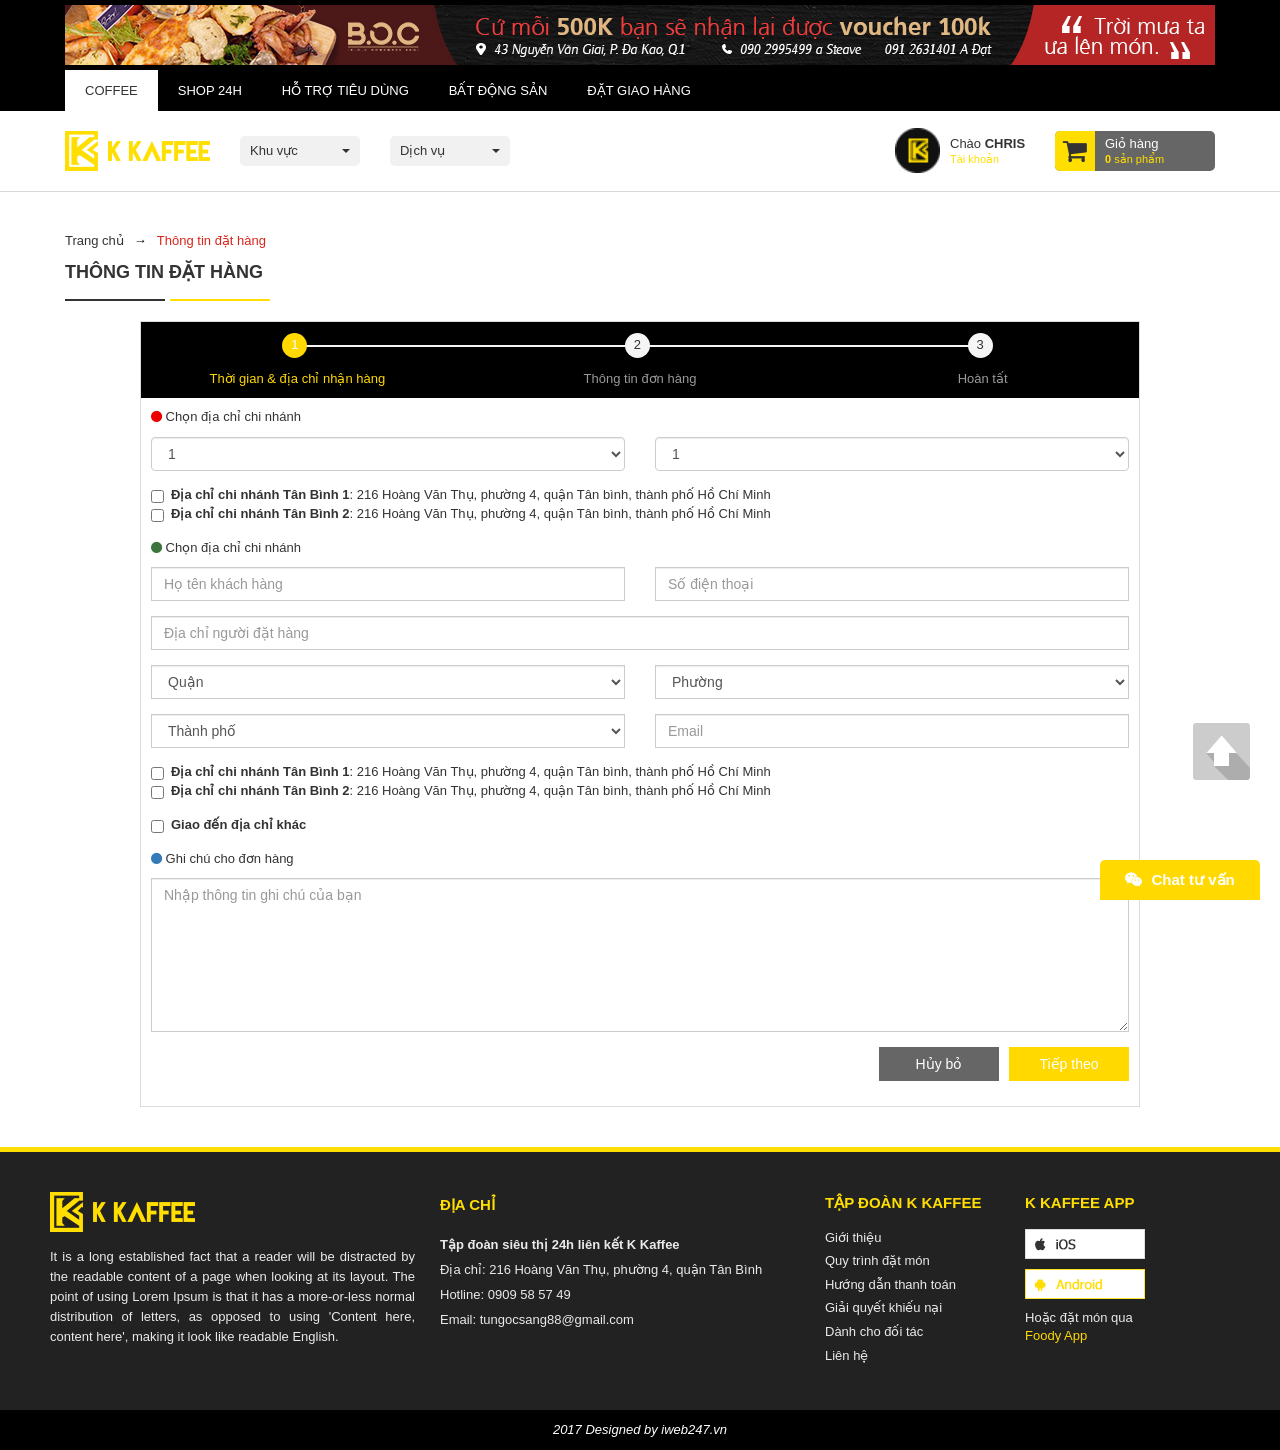
==== checkout.html @ b3a214d7 "example" ====
<!DOCTYPE html>
<!--
To change this license header, choose License Headers in Project Properties.
To change this template file, choose Tools | Templates
and open the template in the editor.
-->
<html>
    <head>
        <title>Thông tin đặt hàng | K Kaffee</title>
        <meta charset="UTF-8">
        <meta name="viewport" content="width=device-width, initial-scale=1.0">
        <link rel="stylesheet" href="lib/owlcarousel/dist/assets/owl.carousel.min.css">
        <link rel="stylesheet" href="lib/owlcarousel/dist/assets/owl.theme.default.min.css">
        <link rel="stylesheet" type="text/css" href="lib/fontawesome/css/font-awesome.min.css" media="screen"/>
        <link rel="stylesheet" type="text/css" href="css/bootstrap.min.css" media="screen"/>
        <link rel="stylesheet" type="text/css" href="css/style.css" media="screen"/>
    </head>
    <body>
        <div class="wrapper">
            <header>
                <div class="bg_black">
                    <div class="container">
                        <div class="banner-top"><img src="img/banner-top.png" alt=""/></div>
                        <nav id="nav">
                            <a class="hidden-sm hidden-md hidden-lg nav-button-mobi" href="javascript:void(0)"><i class="fa fa-bars" aria-hidden="true"></i></a>
                            <ul class="clearfix">
                                <li><a class="active" href="welcome.html">COFFEE</a></li>
                                <li><a href="product.html">SHOP 24h</a></li>
                                <li><a href="promotion.html">HỖ TRỢ TIÊU DÙNG</a></li>
                                <li><a href="#">BẤT ĐỘNG SẢN</a></li>
                                <li><a href="checkout.html">ĐẶT GIAO HÀNG</a></li>
                            </ul>
                        </nav>
                    </div>
                </div>
                <div class="clearfix">
                    <div class="container">
                        <div class="pull-left">
                            <div id="logo"><a href="/"><img id="imglogo" src="img/logo-header.png" alt=""/></a></div>
                            <div class="option-hd option-kv dropdown">
                                <button class="dropdown-toggle" type="button" data-toggle="dropdown">
                                    Khu vực
                                    <span class="caret"></span>
                                </button>
                                <ul class="dropdown-menu-header">
                                    <li><a href="#">HTML</a></li>
                                    <li><a href="#">CSS</a></li>
                                    <li><a href="#">JavaScript</a></li>
                                </ul>
                            </div>
                            <div class="option-hd option-dv dropdown">
                                <button class="dropdown-toggle" type="button" data-toggle="dropdown">
                                    Dịch vụ
                                    <span class="caret"></span>
                                </button>
                                <ul class="dropdown-menu-header">
                                    <li><a href="#">HTML</a></li>
                                    <li><a href="#">CSS</a></li>
                                    <li><a href="#">JavaScript</a></li>
                                </ul>
                            </div>
                        </div>
                        <div class="pull-right logined">
                            <div class="block-login">
                                <a href="#" class="btn btn-yellow">Đăng ký</a>
                                <a href="#" class="btn btn-grey">Đăng nhập</a>
                            </div>
                            <div class="block-logined">
                                <div class="cart-header">
                                    <i class="fa fa-shopping-cart" aria-hidden="true"></i>
                                    <a href="#">
                                        Giỏ hàng<br/>
                                        <span><b>0</b> sản phẩm</span>
                                    </a>
                                </div>
                                <div class="account-header dropdown">
                                    <img src="img/icon.png" alt="">
                                    <a class="dropdown-toggle" data-toggle="dropdown">
                                        Chào <b>CHRIS</b><br/>
                                        <span>Tài khoản</span>
                                    </a>
                                    <ul class="dropdown-menu-header">
                                        <li><a href="#">Thông tin tài khoản</a></li>
                                        <li><a href="#">Quản lý đơn hàng</a></li>
                                        <li><a href="#">Sổ địa chỉ</a></li>
                                        <li><a href="#">Điểm tích luỹ</a></li>
                                    </ul>
                                </div>
                            </div>

                        </div>
                    </div><!-- End container -->
                </div>
            </header>
            <article class="mar-top40">
                <div class="container">
                    <div class="breadcrumbs">
                        <ul>
                            <li><a href="/">Trang chủ</a></li>
                            <li>Thông tin đặt hàng</li>
                        </ul>
                    </div>
                </div>
                <section id="checkout-page">
                    <div class="container">
                        <div class="title-section">
                            THÔNG TIN ĐẶT HÀNG
                        </div>
                    </div>
                    <div class="container">
                        <div class="box-checkout marg40">
                            <div class="header-box">
                                <div class="row bs-wizard" style="border-bottom:0;">
                                    <div class="col-xs-4 bs-wizard-step active">
                                        <div class="progress"><div class="progress-bar"></div></div>
                                        <a href="#" class="bs-wizard-dot">1</a>
                                        <div class="bs-wizard-info text-center">Thời gian & địa chỉ nhận hàng</div>
                                    </div>

                                    <div class="col-xs-4 bs-wizard-step disabled"><!-- complete -->
                                        <div class="progress"><div class="progress-bar"></div></div>
                                        <a href="#" class="bs-wizard-dot">2</a>
                                        <div class="bs-wizard-info text-center">Thông tin đơn hàng</div>
                                    </div>

                                    <div class="col-xs-4 bs-wizard-step disabled"><!-- complete -->
                                        <div class="progress"><div class="progress-bar"></div></div>
                                        <a href="#" class="bs-wizard-dot">3</a>
                                        <div class="bs-wizard-info text-center">Hoàn tất</div>
                                    </div>
                                </div>
                            </div>
                            <div class="body-box">
                                <p><i class="fa fa-circle cl_ea0000" aria-hidden="true"></i> Chọn địa chỉ chi nhánh</p>
                                <div class="row">
                                    <div class="col-md-6">
                                        <select class="form-group form-control">
                                            <option>1</option>
                                            <option>2</option>
                                            <option>3</option>
                                            <option>4</option>
                                        </select>
                                    </div>
                                    <div class="col-md-6">
                                        <select class="form-group form-control">
                                            <option>1</option>
                                            <option>2</option>
                                            <option>3</option>
                                            <option>4</option>
                                        </select>
                                    </div>
                                </div>
                                <div class="form-group">
                                    <div>
                                        <label class="checkbox-inline"><input type="checkbox" value=""><b>Địa chỉ chi nhánh Tân Bình 1</b>: 216 Hoàng Văn Thụ, phường 4, quận Tân bình, thành phố Hồ Chí Minh</label>
                                    </div>
                                    <div>
                                        <label class="checkbox-inline"><input type="checkbox" value=""><b>Địa chỉ chi nhánh Tân Bình 2</b>: 216 Hoàng Văn Thụ, phường 4, quận Tân bình, thành phố Hồ Chí Minh</label>
                                    </div>
                                </div>
                                <p><i class="fa fa-circle text-success" aria-hidden="true"></i> Chọn địa chỉ chi nhánh</p>
                                <div class="row">
                                    <div class="form-group col-md-6"><input type="text" class="form-control no-round" id="name" placeholder="Họ tên khách hàng"></div>
                                    <div class="form-group col-md-6"><input type="text" class="form-control no-round" id="phone" placeholder="Số điện thoại"></div>
                                </div>
                                <div class="form-group row">
                                    <div class="col-md-12"><input type="text" class="form-control no-round" id="address" placeholder="Địa chỉ người đặt hàng"></div>
                                </div>
                                <div class="row">
                                    <div class="col-md-6">
                                        <select class="form-group form-control no-round">
                                            <option>Quận</option>
                                            <option>Quận 1</option>
                                            <option>Quận 2</option>
                                            <option>Quận 3</option>
                                            <option>Quận 4</option>
                                        </select>
                                    </div>
                                    <div class="col-md-6">
                                        <select class="form-group form-control no-round">
                                            <option>Phường</option>
                                            <option>Phường 1</option>
                                            <option>Phường 2</option>
                                            <option>Phường 3</option>
                                            <option>Phường 4</option>
                                        </select>
                                    </div>
                                </div>
                                <div class="row">
                                    <div class="form-group col-md-6">
                                        <select class="form-control no-round">
                                            <option>Thành phố</option>
                                            <option>2</option>
                                            <option>3</option>
                                            <option>4</option>
                                        </select>
                                    </div>
                                    <div class="form-group col-md-6"><input type="email" class="form-control no-round" id="email" placeholder="Email"></div>
                                </div>
                                
                                <div class="form-group">
                                    <div>
                                        <label class="checkbox-inline"><input type="checkbox" value=""><b>Địa chỉ chi nhánh Tân Bình 1</b>: 216 Hoàng Văn Thụ, phường 4, quận Tân bình, thành phố Hồ Chí Minh</label>
                                    </div>
                                    <div>
                                        <label class="checkbox-inline"><input type="checkbox" value=""><b>Địa chỉ chi nhánh Tân Bình 2</b>: 216 Hoàng Văn Thụ, phường 4, quận Tân bình, thành phố Hồ Chí Minh</label>
                                    </div>
                                </div>
                                
                                <div class="form-group">
                                    <label class="checkbox-inline"><input class="action-other-address" type="checkbox" value=""><b>Giao đến địa chỉ khác</b></label>
                                </div>
                                <div class="other-address">
                                    <div class="row">
                                        <div class="form-group col-md-6"><input type="text" class="form-control no-round" id="name" placeholder="Họ tên khách hàng"></div>
                                        <div class="form-group col-md-6"><input type="text" class="form-control no-round" id="phone" placeholder="Số điện thoại"></div>
                                    </div>
                                    <div class="form-group row">
                                        <div class="col-md-12"><input type="text" class="form-control no-round" id="address" placeholder="Địa chỉ người đặt hàng"></div>
                                    </div>
                                    <div class="row">
                                        <div class="form-group col-md-6">
                                            <select class="form-control no-round">
                                                <option>1</option>
                                                <option>2</option>
                                                <option>3</option>
                                                <option>4</option>
                                            </select>
                                        </div>
                                        <div class="form-group col-md-6"><input type="email" class="form-control no-round" id="email" placeholder="Email"></div>
                                    </div>
                                </div>
                                <p><i class="fa fa-circle text-primary" aria-hidden="true"></i> Ghi chú cho đơn hàng</p>
                                <div class="form-group">
                                    <textarea class="form-control no-round" rows="7" placeholder="Nhập thông tin ghi chú của bạn"></textarea>
                                </div>
                                <div class="form-group clearfix checkout-action">
                                    <div class="pull-right"><a href="#" class="btn btn-yellow btn-flat">Tiếp theo</a></div>
                                    <div class="pull-right"><a href="#" class="btn btn-grey btn-flat">Hủy bỏ</a></div>
                                </div>
                            </div>
                        </div>
                    </div>
                </section>
            </article>
            <footer>
                <div class="container">
                    <div class="row">
                        <div class="col-footer col-footer-1">
                            <div id="logo-footer"><img src="img/logo-header.png" alt=""/></div>
                            <p>It is a long established fact that a reader will be distracted by the readable content of a page when looking at its layout. The point of using Lorem Ipsum is that it has a more-or-less normal distribution of letters, as opposed to using 'Content here, content here', making it look like readable English.</p>
                        </div>
                        <div class="col-footer col-footer-2">
                            <div class="title-col-footer">ĐỊA CHỈ</div>
                            <p>
                                <b>Tập đoàn siêu thị 24h liên kết K Kaffee</b><br/>
                                Địa chỉ: 216 Hoàng Văn Thụ, phường 4, quận Tân Bình<br/>
                                Hotline: 0909 58 57 49<br/>
                                Email: tungocsang88@gmail.com
                            </p>
                        </div>
                        <div class="col-footer col-footer-3">
                            <div class="title-col-footer">TẬP ĐOÀN K KAFFEE</div>
                            <a href="welcome.html">Giới thiệu</a>
                            <a href="#">Quy trình đặt món </a>
                            <a href="#">Hướng dẫn thanh toán</a>
                            <a href="#">Giải quyết khiếu nại</a>
                            <a href="#">Dành cho đối tác</a>
                            <a href="contact.html">Liên hệ</a>
                        </div>
                        <div class="col-footer col-footer-4">
                            <div class="title-col-footer">K KAFFEE APP</div>
                            <a href="#"><img src="img/apple.png" alt=""/></a>
                            <a href="#"><img src="img/androi.png" alt=""/></a>
                            <p>Hoặc đặt món qua <a href="#">Foody App</a>
                            </p>
                        </div>
                    </div>
                </div>
            </footer>
            <div class="copyright">
                <div class="container">
                    2017 Designed by iweb247.vn
                    <div class="hidden-sm hidden-xs">
                        <div class="cf_chat">
                            <a href="javascript:void(0)"><i class="fa fa-weixin" aria-hidden="true"></i> Chat tư vấn</a>
                            <div class="fb-page" data-tabs="messages" data-href="https://www.facebook.com/Surimy-shop-705004346240684/" data-width="280" data-height="300" data-small-header="false" data-adapt-container-width="true" data-hide-cover="false" data-show-facepile="true" data-show-posts="false">                               
                            </div>
                        </div>
                    </div>
                </div>
            </div>
            <a href="javascript:void(0)" class="gotop"><img src="img/back-to-top.png" alt=""/></a>
        </div>
        <script src="js/jquery.min.js"></script>
        <script src="js/bootstrap.min.js"></script>
        <script type="text/javascript">
            jQuery("a.nav-button-mobi").click(function () {
                if (jQuery("body").hasClass("active-menu"))
                {
                    jQuery("body").removeClass("active-menu");
                }
                else
                {
                    jQuery("body").addClass("active-menu");
                }
            });
            jQuery("a.gotop").click(function () {
                $('html, body').animate({scrollTop: 0}, 'fast');
            });
            jQuery(".other-address").hide();
            jQuery(".action-other-address").click(function () {
                if (jQuery(this).is(":checked")) {
                    jQuery(".other-address").show(300);
                } else {
                    jQuery(".other-address").hide(200);
                }
            });
            jQuery(".cf_chat>a").click(function(){
                if (jQuery(this).parent().hasClass("active"))
                {
                    jQuery(this).parent().removeClass("active");
                }
                else
                {
                    jQuery(this).parent().addClass("active");
                }
            });
        </script>
        <div id="fb-root"></div>
        <script>(function (d, s, id) {
                var js, fjs = d.getElementsByTagName(s)[0];
                if (d.getElementById(id))
                    return;
                js = d.createElement(s);
                js.id = id;
                js.src = "//connect.facebook.net/vi_VN/sdk.js#xfbml=1&version=v2.10";
                fjs.parentNode.insertBefore(js, fjs);
            }(document, 'script', 'facebook-jssdk'));</script>
    </body>
</html>
---- css/style.css ----
.wrapper{
    max-width: 1349px;
    width: 100%;
    margin: 0 auto;
    margin-right: 0;
    -moz-transition: all 0.5s ease;
    -o-transition: all 0.5s ease;
    -ms-transition: all 0.5s ease;
    transition: all 0.5s ease;
    overflow: hidden;
}
body {
    position: relative;
}
.affix {
    top: 20px;
}
img{
    max-width: 100%;
    height: auto;
}
a{
    color: #ffd900;
}
a:focus{
    text-decoration: none;
}
/* Bootstrap Css */
body{
    font-family: "Tahoma","Helvetica Neue",Helvetica,Arial,sans-serif;
    font-size: 13px;
    color: #333;
}
@media (min-width: 1200px){
    .container{
        width: 1180px;
    }
}
.height100{
    height: 100%;
}
.no-round{
    border-radius: 0;
    -moz-border-radius: 0;
}
.pos_rel{
    position: relative;
}
.marg40{
    margin-bottom: 40px;
}
.marg30{
    margin-bottom: 30px;
}
.marg20{
    margin-bottom: 20px;
}
.mar-top40{
    margin-top: 40px;
}
.cl_333{
    color: #333;
}
.cl_666{
    color: #666;
}
.cl_ea0000{
    color: #ea0000;
}
.bg-eaeaea{
    background: #eaeaea;
}
.btn-grey{
    background: #666;
    color: #fff;
}
.btn-grey:hover{
    background: #777;
    color: #fff;
}
.btn-yellow{
    background: #ffd900;
    color: #fff;
}
.btn-yellow:hover{
    background: #ffde00;
    color: #fff;
}
.btn.btn-flat{
    border-radius: 0;
}
.form-control:focus {
    border-color: #ffd900;
    outline: 0;
    -webkit-box-shadow: none;
    box-shadow: none;
    background: #fffef9;
}
.pagination{
    margin: 20px 0 0;
}
.pagination>li>a, .pagination>li>span{
    border: 1px solid #d9251b;
    margin-right: 10px;
    border-radius: 4px;
    color: #333;
}
.pagination>li>a:focus, .pagination>li>a:hover, .pagination>li>span:focus, .pagination>li>span:hover{
    background-color: #d9251b;
    border-color: #d9251b;
    color: #fff;
}
/* End */
a.gotop{
    position: fixed;
    right: 30px;
    bottom: 120px;
    z-index: 9999;
}
/*------------------------*/
/* Header */ 
/*------------------------*/
.bg_black{
    background: #000;
}
header{
    border-bottom: 1px solid #d8d8d8;
}
header .banner-top{
    padding: 5px 0;
}
/* Nav */
#nav{
}
#nav ul{
    margin: 0;
    padding: 0;
    list-style: none;
}
#nav ul>li{
    position: relative;
    float: left;
}
#nav ul>li>a{
    font-size: 13px;
    text-transform: uppercase;
    padding: 12px 20px 10px;
    background: #000;
    color: #fff;
    display: block;
    text-decoration: none;
}
#nav ul>li>a:hover,#nav ul>li>a.active{
    color: #333;
    background: #fff;
    text-decoration: none;
}
/* Reponsive */
a.nav-button-mobi{
    color: #333;
    font-size: 26px;
    background: #fff;
    padding: 3px 20px 2px;
    display: inline-block;
}
@media (max-width: 768px){
    #nav ul{
        position: fixed;
        top:0;
        bottom: 0;
        left: -240px;
        width: 240px;
        background: #000;
        z-index: 2;
        border-top: 2px solid #ffd900;
        -moz-transition: all 0.5s ease;
        -o-transition: all 0.5s ease;
        -ms-transition: all 0.5s ease;
        transition: all 0.5s ease;
    }
    #nav ul>li>a{
        display: block;
        width: 240px;
        border-bottom: 1px solid #333;
    }
    body.active-menu #nav ul{
        left: 0;
    }
    body.active-menu .wrapper{
        margin-right: -240px;
    }
}
/* end menu */
header #logo{
    float: left;
    padding: 20px 0;
}
header .option-hd{
    float: left;
    margin-left: 30px;
    margin-top: 25px;
}
header .option-hd button{
    background: #f1f1f1;
    border: none;
    outline: none;
    width: 120px;
    height: 30px;
    line-height: 26px;
    border-radius: 5px;
    text-align: left;
    padding: 0 10px;
    position: relative;
    font-size: 13px;
    color: #333;
}
header .option-hd button span{
    position: absolute;
    top: 13px;
    right: 10px;
}

header .dropdown-menu-header{
    position: absolute;
    top: calc(100% + 5px);
    left: 0;
    z-index: 1000;
    display: none;
    float: left;
    min-width: 160px;
    font-size: 14px;
    text-align: left;
    list-style: none;
    background-color: #fff;
    -webkit-background-clip: padding-box;
    background-clip: padding-box;
    -webkit-box-shadow: 5px 6px 12px rgba(0,0,0,.3);
    box-shadow: 5px 6px 12px rgba(0,0,0,.3);
    padding: 0;
    margin: 0;
}
header .dropdown-menu-header>li>a{
    display: block;
    background: #fff;
    line-height: 40px;
    padding:  0 15px;
    border-bottom: 1px solid #d8d8d8;
    width: 300px;
    color: #333;
}
header .dropdown-menu-header>li>a:hover{
    background: #f1f1f1;
    text-decoration: none;
}
.open>.dropdown-menu-header{
    display: block;
}

header .account-header,header .cart-header{
    float: right;
    margin: 20px 0;
    width: 160px;
    border-radius: 5px;
}
header .account-header{
    margin: 17px 0 18px;
}
header .cart-header{
    background: #666;
}
header .cart-header a,header .account-header a{
    color: #fff;
    font-size: 13px;
    display: block;
    padding-top: 5px;
    line-height: 1.2;
    cursor: pointer;
}
header .account-header a{
    padding-top: 8px;
}
header .cart-header i{
    float: left;
    background: #ffde00;
    color: #333;
    border-radius: 5px 0 0 5px;
    font-size: 26px;
    padding: 7px 8px;
    margin-right: 10px;
}
header .cart-header a:hover,header .account-header a:hover{
    text-decoration: none;
}
header .cart-header a span,header .account-header a span{
    color: #ffde00;
    font-size: 11px;
}
header .account-header a{
    color: #333;
}
header .account-header img{
    float: left;
    margin-right: 10px;
    width: 45px;
    height: 45px;
}
header .block-login a+a{
    margin-right: 10px;
}
header .block-login a{
    font-size: 13px;
    width: 120px;
    padding: 4px 12px 6px;
    margin-top: 25px;
    float: right;
}
header .logined .block-login{
    display: none;
}
header .block-logined{
    display: none;
}
header .logined .block-logined{
    display: block;
}
/* Reponsive */
@media (max-width: 1200px) {
}
@media (max-width: 992px){

}
@media (max-width: 768px){
    header .pull-right{
        float: left !important;
    }
    header .block-login a{
        margin: 0 0 15px;
    }
    header .account-header{
        margin: 0 0 15px;
    }
    header .cart-header{
        margin: 2px 0 15px;
    }
}
@media (max-width: 603px){
    header .option-hd button{
        width: 90px;
    }
    header .option-hd{
        margin-left: 10px;
    }
}
@media (max-width: 420px){
    header #logo{
        float: none;
    }
    header .option-hd{
        margin: 0 10px 10px 0;
    }
    header .account-header, header .cart-header{
        float: none;
    }
    header .cart-header a, header .account-header a{
        padding-bottom: 5px;
    }
    header .dropdown-menu-header{
        width: 240px;
    }
}
/*------------------------*/
/* End Header */
/*------------------------*/

/*------------------------*/
/* section */
/*------------------------*/
section .title-section{
    position: relative;
    font-weight: bold;
    font-size: 18px;
    padding-bottom: 15px;
    margin-bottom: 20px;
}
section .title-section:after{
    position: absolute;
    width: 205px;
    height: 2px;
    background: url(../img/line.png) left top no-repeat;
    left: 0;
    bottom: 0;
    content: "";
}
section .title-section.text-center:after{
    left: calc(50% - 102px);
}
section#welcome p{
    line-height: 25px;
    text-align: justify;
    margin-bottom: 0;
    color: #666;
}
@media (max-width: 992px){
    section#welcome p{
        margin-bottom: 15px;
    }
}
/* science */
#service-us>.container>p{
    margin-bottom: 30px;
    color: #666;
}
#service-us .item-service{
    float: left;
    width: calc(25% - 4px);
    margin: 0 2px;
    position: relative;
}
#service-us .item-service:before{
    position: absolute;
    top: 0;
    left: 0;
    bottom: 0;
    right: 0;
    background: rgba(0, 0, 0, 0.4);
    content: "";
    z-index: 1;
}
#service-us .item-service:hover:before{
    display: none;
}
#service-us .item-service h2{
    position: absolute;
    z-index: 2;
    top: 50%;
    left: 50%;
    transform: translate(-50%,-50%);
    font-size: 15px;
    color: #fff;
    font-weight: bold;
    text-align: center;
    width: 100%;
    margin: 0;
}
#service-us .item-service h2:after{
    position: absolute;
    top: calc(100% + 10px);
    width: 100px;
    border-bottom: 2px solid #ffde00;
    left: 50%;
    margin-left: -50px;
    content: "";
}
#service-us .item-service:hover h2{
    display: none;
}
/* Reponsive */
@media (max-width: 603px){
    #service-us .item-service{
        width: calc(50% - 4px);
    }
    #service-us .item-service:nth-child(3),#service-us .item-service:nth-child(4){
        margin-top: 4px;
    }
}
/*------------------------*/
/* End section */
/*------------------------*/
/*------------------------*/
/* footer */
/*------------------------*/
footer{
    border-top: 5px solid #ffde00;
    padding-top: 40px;
    padding-bottom: 40px;
    background: #222;
    color: #eaeaea;
}
footer #logo-footer{
    margin-bottom: 15px;
}
footer .col-footer{
    float: left;
}
footer .col-footer-1{
    width: 365px;
    margin-right: 25px;
    line-height: 20px;
}
footer .col-footer-1 p{
    text-align: justify;
}
footer .col-footer-2{
    width: 335px;
    margin-right: 50px;
    line-height: 25px;
}
footer .col-footer-3{
    width: 160px;
    margin-right: 40px;
}
footer .col-footer-3 a{
    display: block;
    color: #eaeaea;
    margin-bottom: 5px;
}
footer .col-footer-4{
    width: 130px;
}
footer .col-footer-4>a{
    margin-bottom: 10px;
    display: block;
}
footer .col-footer-4>a:hover{
    opacity: 0.9;
}
footer .col-footer-4 p a{
    color: #ffd900;
}
.title-col-footer{
    font-weight: bold;
    font-size: 15px;
    color: #ffde00;
    margin-bottom: 15px;
}

.copyright{
    text-align: center;
    font-style: italic;
    background: #000;
    line-height: 40px;
    color: #fff;
}
.cf_chat{
    position: fixed;
    bottom: 0;
    right: 20px;
    line-height: 40px;
    color: #fff;
    width: 160px;
    background: #ffd900;
    border-radius: 5px 5px 0 0;
    font-size: 15px;
    text-align: center;
    font-weight: bold;
    z-index: 9999;
    font-style: normal;
    -moz-transition: all 0.5s ease;
    -o-transition: all 0.5s ease;
    -ms-transition: all 0.5s ease;
    transition: all 0.5s ease;
}
.cf_chat.active{
    bottom: 300px;
}
.cf_chat .fb-page{
    position: absolute;
    top: 100%;
    right: 0;
    width: 280px;
}
.cf_chat a{
    color: #fff;
}
.cf_chat a:hover{
    text-decoration: none;
}
.cf_chat i{
    margin-right: 5px;
}
/* Reponsive */
@media (max-width: 1200px){
    footer .col-footer-1,footer .col-footer-2{
        margin-right: 20px;
        width: 300px;
    }
}
@media (max-width: 992px){
    footer .col-footer-1,footer .col-footer-2{
        margin-right: 0;
        margin-bottom: 15px;
        width: calc(50% - 40px);
    }
    footer .col-footer-2{
        margin-left: 40px;
    }
    footer .col-footer-3{
        clear: both;
    }
}
@media (max-width: 768px){
    footer{
        padding: 40px 15px;
    }
}
@media (max-width: 603px){
    footer .col-footer-1,footer .col-footer-2{
        width: 100%;
        margin-left: 0;
    }
}
/*------------------------*/
/* End footer */
/*------------------------*/

/*------------------------*/
/* Introduce */
/*------------------------*/
.breadcrumbs ul li a{
    color: #333;
}
.breadcrumbs ul{
    overflow: hidden;
    padding: 0;
}
.breadcrumbs ul li{
    color: #d9251b;
    list-style: none;
    float: left
}
.breadcrumbs ul li+li:before{
    display: inline-block;
    padding-right: 10px;
    padding-left: 10px;
    color: #000;
    font-weight: bold;
    content: "\002192";
}


#content{
    margin: 125px 0 0;
    line-height: 1.8;
}
h1.title_page{
    border-bottom: 1px solid #d9251b;
    margin-bottom: 20px;
    margin-top: 20px;
    line-height: 24px;
}
h1.title_page span{
    background: #d9251b;
    line-height: 39px;
    padding-left: 20px;
    width: 335px;
    display: inline-block;
    font-size: 18px;
    color: #fff;
    position: relative;
}
h1.title_page span:after{
    position: absolute;
    left: 100%;
    border-top: 40px solid transparent;
    border-left: 20px solid #d9251b;
    content: "";
}
/* Reponsive */
@media (max-width: 992px){
}
@media (max-width: 768px){
}
@media (max-width: 480px){
}
/*------------------------*/
/* End Introduce */
/*------------------------*/

/*------------------------*/
/* Category */
/*------------------------*/
.category_page .list-items .item{
    width: 265px;
    float: left;
    margin-right: 30px;
    margin-bottom: 30px;
}
.category_page .list-items .item:nth-child(4n){
    margin-right: 0;
}
.category_page .list-items .item .image{
    position: relative;
}
.category_page .list-items .item .image a{
    display: none;
    position: absolute;
    top: 0;
    left: 0;
    right: 0;
    bottom: 0;
    background: rgba(217, 37, 27, 0.4);
}
.category_page .list-items .item .image a span{
    position: absolute;
    top: 50%;
    left: 50%;
    transform: translate(-50%,-50%);
    width: 120px;
    height: 40px;
    color: #d9251b;
    background: #fff;
    text-align: center;
    padding: 9px 0 0;
}
.category_page .list-items .item .image:hover a{
    display: block;
}
.category_page .list-items .item a{
    text-decoration: none;
}
.category_page .list-items .item a h3{
    margin: 15px 0 0;
    font-size: 13px;
    text-align: center;
    color: #333;
    font-weight: bold;
}
.category_page .list-items .item a:hover h3,.category_page .list-items .item a:focus h3{
    text-decoration: none;
    color: #d9251b;
}
/* Reponsive */
@media (max-width: 1200px){
    .category_page .list-items{
        margin-left: -10px;
        margin-right: -10px;
    }
    .category_page .list-items .item{
        width: 25%;
        padding: 0 10px 20px;
        margin: 0;
    }
}
@media (max-width: 603px){
    .category_page .list-items .item{
        width: 50%;
    }
}
@media (max-width: 480px){
    .category_page .list-items .item{
        width: 100%;
        max-width: 265px;
    }
}
/* End */
.category_news_page .list-items .item{
    overflow: hidden;
}
.category_news_page .list-items .item+.item{
    margin-top: 20px;
}
.category_news_page .list-items .item .image{
    float: left;
    margin-right: 30px;
}
.category_news_page .list-items .item a h3{
    font-size: 15px;
    font-weight: bold;
    color: #333;
    margin: 0 0 15px;
}
.category_news_page .list-items .item a:hover{
    text-decoration: none;
}
.category_news_page .list-items .item a:hover h3{
    color: #d9251b;
}
.category_news_page .list-items .item .date-item{
    color: #999;
    font-size: 12px;
}
/* Reponsive */
@media (max-width: 768px){
    .category_news_page .list-items .item .image{
        width: 200px;
        margin-right: 20px;
    }
    .category_news_page .list-items .item a h3{
        font-size: 13px;
        margin-bottom: 10px;
    }
}
@media (max-width: 603px){
    .category_news_page .list-items .item .image{
        width: 100px;
    }
    .category_news_page .list-items .item p{
        display: none;
    }
}
@media (max-width: 480px){
    .category_news_page .list-items .item .image{
        width: 100%;
        margin-right: 0;
        float: none;
        margin-bottom: 10px;
    }
}
/*------------------------*/
/* End Category */
/*------------------------*/

/*------------------------*/
/* Detail */
/*------------------------*/
.tags{
    margin-bottom: 20px;
}
.tags a{
    display: inline-block;
    width: 100px;
    margin-right: 10px;
    margin-bottom: 10px;
    background: #fff8cc;
    line-height: 23px;
    border-radius: 15px;
    text-align: center;
    color: #333;
}
.tags a:hover,.tags a:focus{
    background: #ffde00;
    color: #fff;
    text-decoration: none;
}

.related-posts .title-related{
    /*margin-bottom: 20px;*/
}
.related-posts .title-related span{
    line-height: 39px;
    padding-left: 0;
    width: 335px;
    display: inline-block;
    font-size: 14px;
    color: #333;
    position: relative;
}
.related-posts ul{
    padding: 0;
    margin: 0;
    list-style: none;
}
.related-posts ul li{
    margin-bottom: 5px;
}
.related-posts ul li a{
    color: #333;
}
.related-posts ul li a:hover{
    color: #ffd900;
    text-decoration: none;
}
.related-posts ul li a i{
    margin: 0 7px 0 0;
}
/*------------------------*/
/* End Detail */
/*------------------------*/

/*------------------------*/
/* Contact */
/*------------------------*/
.form_contact input[type="text"].form-control,.form_contact input[type="email"].form-control{
    height: 40px;
    background: #f7f7f7;
}
.form_contact input[type="text"].form-control:focus,.form_contact input[type="email"].form-control:focus{
    border: 1px solid #d9251b;
    -webkit-box-shadow: none;
    box-shadow: none;
    background: #fff8f8;
}
.form_contact textarea.form-control{
    height: 130px;
    background: #f7f7f7;
}
.form_contact textarea.form-control:focus{
    border: 1px solid #d9251b;
    -webkit-box-shadow: none;
    box-shadow: none;
    background: #fff8f8;
}
.form_contact form button{
    background: #d9251b;
    color: #fff;
    padding: 6px 24px;
}
.form_contact form button:hover{
    color: #fff;
}
/*------------------------*/
/* End Contact */
/*------------------------*/

/*------------------------*/
/* Products */
/*------------------------*/
.list-products{
    margin-left: -15px;
    margin-right: -15px;
    margin-top: -15px;
}
.list-products .box-product{
    width: 20%;
    float: left;
    padding: 0 15px;
    margin-top: 30px;
}
.list-products .item-product{
    border-radius: 4px;
    -moz-box-shadow: 1px 1px 5px #999;
    box-shadow: 1px 1px 5px #999;
    overflow: hidden;
    height: 200px;
}
.list-products .item-product .info-product{
    padding: 15px;
}
.list-products .item-product .info-product{
    color: #666;
}
.list-products .item-product .info-product h3{
    margin: 0 0 7px;
    font-size: 13px;
}
.list-products .item-product .info-product h3 a{
    font-weight: normal;
    font-size: 13px;
    color: #000;
}
.list-products .item-product .info-product a:hover{
    text-decoration: none;
    color: #ffd900;
}
.list-products .item-product .info-product p{
    margin-bottom: 0;
}
.list-products .item-product .info-product .price span{
    font-weight: bold;
    color: #ea0000;
}
.list-products .item-product .info-product .promotion-product{
    color: #ea0000;
}
/* Reponsive */
@media (max-width: 1200px){
    .list-products .box-product{
        width: 25%;
    }
}
@media (max-width: 991px){
    .list-products .box-product{
        width: 33.333333%;
    }
}
@media (max-width: 603px){
    .list-products .box-product{
        width: 50%;
    }
    .list-products .box-product .item-product{
        height: 240px;
    }
}
@media (max-width: 420px){
    .list-products .box-product{
        width: 100%;
    }
    .list-products .box-product .item-product{
        height: auto;
    }
}
/*------------------------*/
/* End Products */
/*------------------------*/

/*------------------------*/
/* Products Detail*/
/*------------------------*/
#detail-product .price i{
    font-size: 16px;
    color: #fff;
    background: #ffd900;
    border-radius: 50%;
    -moz-border-radius: 50%;
    padding: 3px 6px;
}
#detail-product .price{
    color: #ea0000;
    font-size: 16px;
}
#detail-product .price small{
    color: #999;
    text-decoration:line-through;
    margin-left: 15px;
    font-size: 13px;
}
#detail-product .social{
    margin: 20px 0;
}
#detail-product p.des{
    margin-bottom: 20px;
    text-align: justify;
    color: #666;
}
#detail-product .btn-order{
    font-size: 13px;
    width: 160px;
}
#detail-product .btn-order:visited,#detail-product .btn-order:focus{
    color: #fff;
}
/* Tabs */
#detail-product .col-tab-menu{
    width: 280px;
    margin-right: 20px;
    float: left;
    min-height: 1px;
}
#detail-product .col-tab-content{
    width: 550px;
    float: left;
}
#detail-product ul.tab-menu{
    margin: 0;
    padding: 0;
    list-style: none;
    width: 280px;
    background: #fff;
}
#detail-product ul.tab-menu li a{
    font-size: 13px;
    color: #333;
    width: 280px;
    display: block;
    border: 1px solid #ddd;
    margin-top: -1px;
    padding: 10px 20px;
    position: relative;
}
#detail-product ul.tab-menu li.active a{
    font-weight: bold;
}

#detail-product ul.tab-menu li a:hover{
    background: #ffd900;
    text-decoration: none;
    color: #fff;
    border: 1px solid #ffd900;
}
#detail-product ul.tab-menu li a:hover:before{
    width: 0; 
    height: 0; 
    border-top: 20px solid transparent;
    border-bottom: 20px solid transparent;
    border-left: 6px solid #ffd900;
    content: "";
    position: absolute;
    left: calc(100% + 1px);
    top: 0;
    z-index: 9999;
}

#detail-product .admin-content p.blockquote-promotion{
    font-weight: bold;
    padding: 15px 20px; 
    background: #fffdee;
    border: 1px dashed #666;
    margin-bottom: 20px;
    border-radius: 5px;
}
#detail-product .admin-content p.blockquote-promotion span{
    color: #ea0000;
}
#detail-product .title-admin-content{
    color: #666;
    font-size: 13px;
    margin-bottom: 20px;
}
#detail-product .list-box-items+.list-box-items{
    margin-top: 30px;
}
#detail-product .list-box-items .box-item{
    overflow: hidden;
    position: relative;
}
#detail-product .list-box-items .box-item+.box-item{
    padding-top: 15px;
    margin-top: 15px;
    border-top: 1px solid #ddd;
}
#detail-product .list-box-items .box-item .image{
    width: 140px;
    float: left;
    margin-right: 10px;
}
#detail-product .list-box-items .box-item .title-box-item{
    width: 280px;
    float: left;
}
#detail-product .list-box-items .box-item .box-price{
    position: absolute;
    top: 0;
    right: 0;
    width: 110px;
}
#detail-product .list-box-items .box-item+.box-item .box-price{
    top: 15px;
}
#detail-product .list-box-items .box-item .box-price i{
    float: right;
    margin-left: 14px;
    color: #ea0000;
    font-size: 18px;
}
#detail-product .list-box-items .box-item .box-price a:hover i{
    color: #d9251b;
}
#detail-product .list-box-items .box-item .box-price .price{
    float: right;
    width: 80px;
    text-align: right;
    font-size: 15px;
    font-weight: bold;
}
#detail-product .list-box-items .box-item .box-price .price small{
    color: #ea0000;
    text-decoration: none;
    font-weight: normal;
}

#detail-product .bg-eaeaea{
    color: #ffd900;
    font-size: 15px;
    padding: 9px 15px 10px;
    border-radius: 5px;
    margin-bottom: 20px;
}
#detail-product .bg-eaeaea a{
    margin-left: 30px;
    color: #333;
}
#detail-product .bg-eaeaea a:hover{
    color: #ffd900;
    text-decoration: none;
}
#detail-product .tabs-custom{
    float: left;
    width: 850px;
    margin-right: 20px;
}
.cart-side.cart-info{
    float: left;
    width: 280px;
    border: 1px solid #ffd900;
    border-radius: 5px 5px 0 0;
}
.cart-side.cart-info .title-cart-info{
    font-size: 15px;
    color: #fff;
    background: #ffd900;
    padding: 10px 20px 9px;
    text-align: center;
    border-radius: 5px 5px 0 0;
}
.cart-side.cart-info .list-items-cart{
    max-height: 305px;
    overflow-y: auto;
}
.cart-side.cart-info .list-items-cart::-webkit-scrollbar {
    width: 5px;
}
.cart-side.cart-info .list-items-cart::-webkit-scrollbar-track {
    -webkit-box-shadow: inset 0 0 6px rgba(0,0,0,0.3);
}
.cart-side.cart-info .list-items-cart::-webkit-scrollbar-thumb {
    background-color: darkgrey;
    outline: 1px solid slategrey;
}

.cart-side.cart-info .item-cart .info-qty{
    width: 50px;
    float: left;
    margin-right: 10px;
}
.cart-side.cart-info .item-cart .info-qty input{
    color: #ea0000;
    width: 19px;
    text-align: center;
    border: none;
}
.cart-side.cart-info .item-cart .info-qty input:focus,.cart-side.cart-info .item-cart .info-qty input:visited{
    border: none;
    outline: none;
}
.cart-side.cart-info .item-cart{
    padding: 10px 10px;
    border-bottom: 1px solid #ddd;
}
.cart-side.cart-info .item-cart p.title-item{
    margin-bottom: 5px;
}
.cart-side.cart-info .item-cart a.qty-up{
    color: #00a333;
}
.cart-side.cart-info .item-cart a.qty-down{
    color: #333;
}
.cart-side.cart-info .item-cart .price{
    font-size: 11px;
}
.cart-side.cart-info .item-cart .price>p{
    color: #999;
    margin-bottom: 0;
}
.cart-side.cart-info .item-cart .price>p+p{
    color: #666;
}
.cart-side.cart-info .content-cart-info>ul{
    margin: 0;
    padding: 0;
    list-style: none;
}
.cart-side.cart-info .content-cart-info>ul>li{
    border-top: 1px solid #d8d8d8;
    background: #ddd;
    overflow: hidden;
    padding: 15px 15px;
}
.cart-side.cart-info .content-cart-info>ul>li:nth-child(2n){
    background: #fffdee;
}
.cart-side.cart-info .content-cart-info>ul>li .action-cart a{
    width: 120px;
    margin-top: 10px;
    padding: 4px 12px;
}
.cart-side.cart-info .content-cart-info>ul>li .action-cart a.btn-defaultyellow{
    border: 1px solid #ffd900;
    color: #ffd900;
    margin-left: 3px;
}
/* reponsive */
@media (max-width: 1200px){
    .cart-side.cart-info{
        width: 220px;
    }
    #detail-product .tabs-custom{
        margin-right: 10px;
        width: 710px;
    }
    #detail-product .col-tab-menu{
        width: 180px;
        margin-right: 10px;
    }
    #detail-product .col-tab-menu ul{
        width: 180px;
    }
    #detail-product .col-tab-content{
        width: 520px;
    }
    #detail-product ul.tab-menu li a{
        width: 180px;
    }
    .cart-side.cart-info .content-cart-info>ul>li .action-cart a{
        width: 90px;
    }
    #detail-product .list-box-items .box-item .title-box-item{
        width: 240px;
    }
}
@media (max-width: 992px){
    #detail-product .tabs-custom{
        margin-right: 0;
        margin-bottom: 15px;
        width: 100%;
    }
    #detail-product .col-tab-content{
        width: 530px;
    }
    .cart-side.cart-info{
        width: 100%;
    }
    .feature-image{
        margin-bottom: 15px;
    }
}
@media (max-width: 768px){
    #detail-product .col-tab-menu{
        width: 100%;
        margin-right: 0;
    }
    #detail-product ul.tab-menu{
        width: 100%;
    }
    #detail-product ul.tab-menu li a{
        width: auto;
        float: left;
    }
    #detail-product .col-tab-content{
        width: 100%;
        margin-top: 15px;
    }
}
@media (max-width: 603px){
    #detail-product .list-box-items .box-item .image{
        width: 60px;
    }
}
@media (max-width: 480px){
    #detail-product .list-box-items .box-item .title-box-item{
        width: 200px;
    }
    #detail-product .list-box-items .box-item .box-price .price{
        font-size: 13px;
    }
}
/*------------------------*/
/* End */
/*------------------------*/
.list-promotions{
    width: 840px;
    margin-right: 30px;
    float: left;
}
.list-promotions .item-promotion{
    overflow: hidden;
}
.list-promotions .item-promotion+.item-promotion{
    margin-top: 30px;
}
.list-promotions .item-promotion .image{
    width: 300px;
    float: left;
    margin-right: 30px;
}
.list-promotions .item-promotion .title-item-promotion{
    margin: 0 0 10px;
}
.list-promotions .item-promotion .title-item-promotion a{
    font-size: 14px;
    font-weight: bold;
    color: #333;
}
.list-promotions .item-promotion .title-item-promotion a:hover{
    color: #ffd900;
    text-decoration: none;
}
.list-promotions .item-promotion .date-item{
    color: #999;
    margin: 0 0 10px;
}
@media (max-width: 1200px){
    .list-promotions{
        width: 705px;
        margin-right: 15px;
    }
    .list-promotions .item-promotion .image{
        width: 250px;
        margin-right: 15px;
    }
}
@media (max-width: 992px){
    .list-promotions{
        margin-right: 0;
        width: 100%;
        margin-bottom: 15px;
    }
}
@media (max-width: 768px){
    .list-promotions .item-promotion+.item-promotion{
        margin-top: 15px;
    }
    .list-promotions .item-promotion .image{
        width: 180px;
    }
}
@media (max-width: 420px){
    .list-promotions .item-promotion .image{
        width: 100%;
        margin-right: 0;
        text-align: center;
        margin-bottom: 10px;
    }
}
.content-single{
    width: 840px;
    margin-right: 30px;
    float: left;
}
.tags{
    margin-top: 40px;
}
@media (max-width: 1200px){
    .content-single{
        width: 705px;
        margin-right: 15px;
    }
}
@media (max-width: 992px){
    .content-single{
        width: 100%;
        margin: 0;
        margin-bottom: 15px;
    }
}
#contact .title-contact{
    font-weight: bold;
    font-size: 14px;
    color: #ffd900;
    margin: 0 0 10px;
}
#map iframe{
    width: 100%;
}
#contact .info-contact{
    line-height: 25px;
}

.box-checkout{
    max-width: 1000px;
    width: 100%;
    margin-left: auto;
    margin-right: auto;
    border: 1px solid #ddd;
}
.header-box{
    background: #000;
}
.body-box{
    padding: 10px;
}
.checkout-action a{
    margin-left: 10px;
    width: 120px;
}
/*.bs-wizard {margin-top: 40px;}*/

/*Form Wizard*/
.bs-wizard {border-bottom: solid 1px #e0e0e0; padding: 0 0 10px 0;}
.bs-wizard > .bs-wizard-step {padding: 0; position: relative;}
.bs-wizard > .bs-wizard-step + .bs-wizard-step {}
.bs-wizard > .bs-wizard-step .bs-wizard-stepnum {color: #595959; font-size: 16px; margin-bottom: 5px;}
.bs-wizard > .bs-wizard-step .bs-wizard-info {color: #999; font-size: 13px;}
.bs-wizard > .bs-wizard-step.complete .bs-wizard-info,.bs-wizard > .bs-wizard-step.active .bs-wizard-info{color: #ffd900;}
.bs-wizard > .bs-wizard-step > .bs-wizard-dot {position: absolute; width: 25px; height: 25px; display: block; background: #ffd900; top: 26px; left: 50%; margin-top: -15px; margin-left: -15px; border-radius: 50%;color: #fff;text-align: center;padding-top: 3px;} 
/*.bs-wizard > .bs-wizard-step > .bs-wizard-dot:after {content: ' '; width: 14px; height: 14px; background: #fbbd19; border-radius: 50px; position: absolute; top: 8px; left: 8px; } */
.bs-wizard > .bs-wizard-step > .progress {position: relative; border-radius: 0px; height: 2px; box-shadow: none; margin: 23px 0;}
.bs-wizard > .bs-wizard-step > .progress > .progress-bar {width:0px; box-shadow: none; background: #ffd900;}
.bs-wizard > .bs-wizard-step.complete > .progress > .progress-bar {width:100%;}
.bs-wizard > .bs-wizard-step.active > .progress > .progress-bar {width:50%;}
.bs-wizard > .bs-wizard-step:first-child.active > .progress > .progress-bar {width:0%;}
.bs-wizard > .bs-wizard-step:last-child.active > .progress > .progress-bar {width: 100%;}
.bs-wizard > .bs-wizard-step.disabled > .bs-wizard-dot {background-color: #f5f5f5; color: #333;}
.bs-wizard > .bs-wizard-step.disabled > .bs-wizard-dot:after {opacity: 0;}
.bs-wizard > .bs-wizard-step:first-child  > .progress {left: 50%; width: 50%;}
.bs-wizard > .bs-wizard-step:last-child  > .progress {width: 50%;}
.bs-wizard > .bs-wizard-step.disabled a.bs-wizard-dot{ pointer-events: none; }
/*END Form Wizard*/

.table>tbody>tr.cart_item>td{
    border-top: none;
    padding: 13px 8px 11px;
}
.table>tbody>tr.cart_item>td.product-total{
    text-align: right;
}
.body-box.order_cart_item .well.customer{
    overflow: hidden;
    padding: 15px 10px 10px;
    margin-bottom: 0;
}
.body-box.order_cart_item .well.customer .image{
    width: 30px;
    float: left;
    margin-right: 10px;
    margin-top: -5px;
}
.table>tfoot>tr>th,.table>tfoot>tr>td{
    border-top: none;
}
.table>tfoot>tr>th>small{
    font-weight: normal;
}
.table>tfoot{
    color: #666;
    border-top:1px solid #ddd;
}
.order-total{
    font-size: 15px;
}
.order-total small{
    color: #999;
}
.order_cart_item .col-md-6:first-child:after{
    position: absolute;
    top: 0;
    bottom: 0;
    left: 100%;
    content: "";
    width: 1px;
    border-right: 1px solid #ddd;
}
@media (max-width: 992px){
    .order_cart_item .col-md-6:first-child:after{
        display: none;
    }
}

/* Tabs */
.marg10{
    margin-bottom: 10px;
}
#account .col-tab-menu{
    width: 280px;
    margin-right: 20px;
    float: left;
}
#account .col-tab-menu .user-account .image{
    float: left;
    margin-right: 10px;
}
#account .col-tab-menu .image img{
    width: 50px;
    height: 50px;
}
#account .col-tab-menu .user-account span{
    padding: 7px 0;
    display: inline-block;
}
#account .col-tab-content{
    width: 850px;
    float: left;
}
#account ul.tab-menu{
    margin: 0;
    padding: 0;
    list-style: none;
    width: 280px;
}
#account ul.tab-menu li a{
    font-size: 13px;
    color: #333;
    width: 280px;
    display: block;
    border: 1px solid #fff;
    margin-top: -1px;
    padding: 10px 20px;
    position: relative;
    background: #f1f1f1;
}
#account ul.tab-menu li a i{
    margin-right: 7px;
}

#account ul.tab-menu li a:hover,#account ul.tab-menu li.active a{
    background: #ffd900;
    text-decoration: none;
    color: #fff;
    border: 1px solid #ffd900;
}
#account ul.tab-menu li a:hover:before{
    width: 0; 
    height: 0; 
    border-top: 20px solid transparent;
    border-bottom: 20px solid transparent;
    border-left: 6px solid #ffd900;
    content: "";
    position: absolute;
    left: calc(100% + 1px);
    top: 0;
    z-index: 9999;
}

#account .col-form-label{
    padding-top: 6px;
    padding-bottom: 5px;
    margin-bottom: 0;
    width: 95px;
    float: left;
}
#account .col-form-input{
    width: calc(100% - 95px);
    float: left;
}
#account .btn span.glyphicon {    			
    opacity: 0;				
}
#account .btn.active span.glyphicon {				
    opacity: 1;				
}
#account table.table tr th{
    background: #f1f1f1;
    vertical-align: middle;
}
#account table.table tr th,#account table.table tr td{
}
#account table.table tr th:nth-child(1),#account table.table tr th:nth-child(2),#account table.table tr th:nth-child(5){
    width: 120px;
}
#account .little-title{
    color: #333;
    font-size: 13px;
    margin-bottom: 10px;
    font-weight: bold;
}
#account .well.wll{
    padding: 10px;
}
#account .well table tr td{
    vertical-align: middle;
}
#account .well table tr td:first-child,#account .well table tr td:nth-child(2){
    width: 120px;
    text-align: center;
}
#account .booked .image{
    width: 100px;
    margin-right: 10px;
    float: left;
}
#account .booked .title{
    float: left;
    width: calc(100% - 110px);
}
#account .booked tr th:not(:first-child),#account .booked tbody tr td:not(:first-child){
    text-align: center;
}
#account .booked tr td{
    padding: 15px 8px;
}
#account .booked tr td:first-child{
    width: 445px;
}
#account .booked tr td:first-child a.btn{
    background: #666666;
    color: #fff;
    width: 100px;
    display: block;
    padding: 3px 10px 4px;
    font-size: 13px;
    margin-top: 10px;
}
#account .booked tr td:first-child a.btn:hover{
    background: #ffd900;
}
#account .booked tfoot tr td{
    background: #f1f1f1;
    color: #666;
}
#account .booked tfoot tr:last-child td:not(:first-child){
    border-top: 1px solid #ddd;
    padding-top: 10px;
    padding-bottom: 10px;
    font-size: 15px;
    color: #333;
}
#account .box-acount-address{
    border: 1px dashed #ffe533;
    padding: 20px;
    margin-bottom: 30px;
    border-radius: 5px;
}
.box-acount-address table{
    width: 100%;
}
.box-acount-address table tr td:first-child{
    width: 520px;
}
.box-acount-address table tr td:nth-child(2){
    width: 180px;
    padding: 0 10px;
}
.box-acount-address table tr td:nth-child(3){
    width: 100px;
}
.box-acount-address table tr td:nth-child(3) a{
    color: #333;
}
#account .bg_star{
    background: url(../img/khung-diem-tich-luy.png) left top no-repeat;
    height: 230px;
    padding-top: 45px;
    position: relative;
}
#account .bg_star .flag{
    position: absolute;
    left: 15px;
    top: -5px;
}
#account .bg_star p{
    background: #fff;
    width: 420px;
    margin: 0 auto 10px;
    padding: 12px 0;
    text-align: center;
    border-radius: 5px;
}
#account .bg_star a{
    background: #666666;
    color: #ffd900;
    width: 420px;
    margin: 0 auto;
    padding: 12px 0;
    display: block;
    text-align: center;
    border-radius: 5px;
}
@media (max-width: 1200px){
    #account .col-tab-menu{
        width: 240px;
    }
    #account ul.tab-menu{
        width: 240px;
    }
    #account ul.tab-menu li a{
        width: 240px;
    }
    #account .col-tab-content{
        width: 670px;
    }
}
@media (max-width: 992px){
    #account .col-tab-menu{
        width: 100%;
        margin: 0;
    }
    #account ul.tab-menu{
        width: 100%;
    }
    #account ul.tab-menu li{
        float: left;
        margin-bottom: 15px;
    }
    #account ul.tab-menu li a{
        width: 180px;
    }
    #account .col-tab-content{
        width: 100%;
    }
}
@media (max-width: 768px){
    #account ul.tab-menu li{
        width: 33.333333%;
    }
    #account ul.tab-menu li a{
        width: 100%;
    }

}
@media (max-width: 603px){
    .box-acount-address table tr,.box-acount-address table tbody,.box-acount-address table tr td,.box-acount-address table{
        display: block;
        overflow: hidden;
    }
    .box-acount-address table tr td:first-child{
        width: 100%;
    }
    .box-acount-address table tr td:nth-child(2){
        width: 100%;
        padding: 0 0 10px;
    }
    .box-acount-address table tr td:nth-child(3),.box-acount-address table tr td:nth-child(4){
        width: 100px;
        float: left;
        text-align: left;
    }
    #account ul.tab-menu li{
        width: 50%;
    }
    #account .bg_star p,#account .bg_star a{
        width: 280px;
    }

    #account .well table tr td:first-child, #account .well table tr td:nth-child(2){
        width: 80px;
        padding: 0 5px;
    }


    #account table.table.booked tbody,#account table.table.booked tfoot,
    #account table.table.booked tr{
        display: block;
        clear: both;
        overflow: hidden;
    }
    #account table.table.bill-booked{
        border: 1px solid #ddd;
        display: block;
    }
    #account table.table.bill-booked thead{
        display: none;
    }
    #account table.table.bill-booked tr td{
        display: block;
        float: left;
        border-top: none;
    }
    #account table.table.bill-booked tr td:nth-child(2){
        color: #999;
    }
    #account table.table.bill-booked tr td:nth-child(3){
        clear: both;
    }
    #account table.table.bill-booked tr td:nth-child(4){
        clear: both;
    }
    #account table.table.bill-booked tr td:last-child{
        width: 100%;
        border-bottom: 1px solid #ddd;
        text-align: left;
    }

    #account table.table.booked{
        border: 1px solid #ddd;
        display: block;
    }
    #account table.table.booked thead{
        display: none;
    }
    #account table.table.booked tbody tr td{
        display: block;
        border-top: none;
    }
    #account table.table.booked tbody tr td:first-child{
        width: 100%;
        overflow: hidden;
        padding: 15px 8px 5px;
        border-top: 1px solid #ddd;
    }
    #account table.table.booked tbody tr td:nth-child(2){
        float: left;
    }
    #account table.table.booked tbody tr td:nth-child(2):before{
        content: "Giá: ";
    }
    #account table.table.booked tbody tr td:nth-child(3){
        float: left;
    }
    #account table.table.booked tbody tr td:nth-child(3):before{
        content: "SL: ";
    }
    #account table.table.booked tbody tr td:nth-child(4){
        float: left;
    }
    #account table.table.booked tbody tr td:nth-child(4):before{
        content: "Coupon: ";
    }
    #account table.table.booked tbody tr td:last-child{
        float: left;
    }
    #account table.table.booked tbody tr td:nth-child(5):before{
        content: "Tạm tính: ";
    }
    #account table.table.booked tfoot{
        background: #f1f1f1;
    }
    #account table.table.booked tfoot tr td{
        display: block;
        float: left;
        width: 50%;
    }
    #account table.table.booked tfoot tr td:nth-child(2n+1){
        display: none;
    }
}
@media (max-width: 420px){
    #account table.table.booked tbody tr td{
        width: 100%;
        text-align: left;
        padding: 0 8px 10px;
    }
}
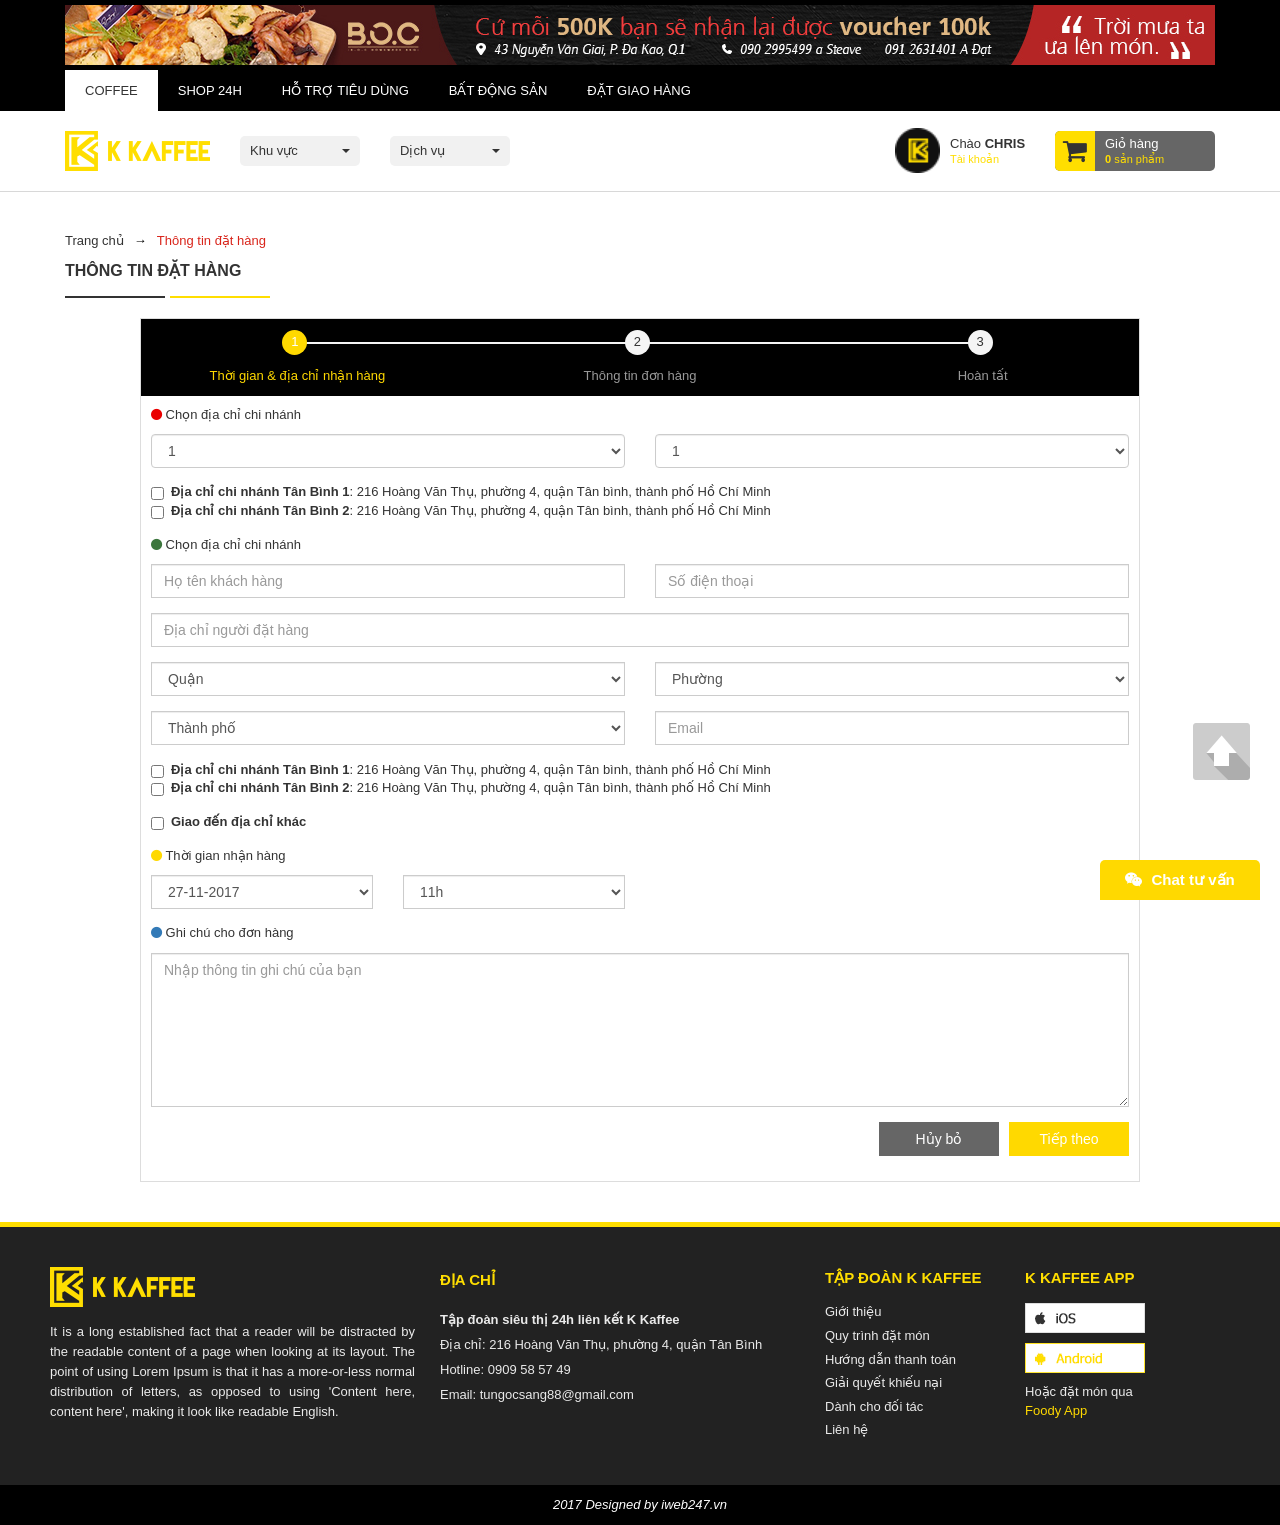
==== commit 2dc01490: "fix checkout.html" ====
--- a/checkout.html
+++ b/checkout.html
@@ -1,341 +1,364 @@
-<!DOCTYPE html>
-<!--
-To change this license header, choose License Headers in Project Properties.
-To change this template file, choose Tools | Templates
-and open the template in the editor.
--->
-<html>
-    <head>
-        <title>Thông tin đặt hàng | K Kaffee</title>
-        <meta charset="UTF-8">
-        <meta name="viewport" content="width=device-width, initial-scale=1.0">
-        <link rel="stylesheet" href="lib/owlcarousel/dist/assets/owl.carousel.min.css">
-        <link rel="stylesheet" href="lib/owlcarousel/dist/assets/owl.theme.default.min.css">
-        <link rel="stylesheet" type="text/css" href="lib/fontawesome/css/font-awesome.min.css" media="screen"/>
-        <link rel="stylesheet" type="text/css" href="css/bootstrap.min.css" media="screen"/>
-        <link rel="stylesheet" type="text/css" href="css/style.css" media="screen"/>
-    </head>
-    <body>
-        <div class="wrapper">
-            <header>
-                <div class="bg_black">
-                    <div class="container">
-                        <div class="banner-top"><img src="img/banner-top.png" alt=""/></div>
-                        <nav id="nav">
-                            <a class="hidden-sm hidden-md hidden-lg nav-button-mobi" href="javascript:void(0)"><i class="fa fa-bars" aria-hidden="true"></i></a>
-                            <ul class="clearfix">
-                                <li><a class="active" href="welcome.html">COFFEE</a></li>
-                                <li><a href="product.html">SHOP 24h</a></li>
-                                <li><a href="promotion.html">HỖ TRỢ TIÊU DÙNG</a></li>
-                                <li><a href="#">BẤT ĐỘNG SẢN</a></li>
-                                <li><a href="checkout.html">ĐẶT GIAO HÀNG</a></li>
-                            </ul>
-                        </nav>
-                    </div>
-                </div>
-                <div class="clearfix">
-                    <div class="container">
-                        <div class="pull-left">
-                            <div id="logo"><a href="/"><img id="imglogo" src="img/logo-header.png" alt=""/></a></div>
-                            <div class="option-hd option-kv dropdown">
-                                <button class="dropdown-toggle" type="button" data-toggle="dropdown">
-                                    Khu vực
-                                    <span class="caret"></span>
-                                </button>
-                                <ul class="dropdown-menu-header">
-                                    <li><a href="#">HTML</a></li>
-                                    <li><a href="#">CSS</a></li>
-                                    <li><a href="#">JavaScript</a></li>
-                                </ul>
-                            </div>
-                            <div class="option-hd option-dv dropdown">
-                                <button class="dropdown-toggle" type="button" data-toggle="dropdown">
-                                    Dịch vụ
-                                    <span class="caret"></span>
-                                </button>
-                                <ul class="dropdown-menu-header">
-                                    <li><a href="#">HTML</a></li>
-                                    <li><a href="#">CSS</a></li>
-                                    <li><a href="#">JavaScript</a></li>
-                                </ul>
-                            </div>
-                        </div>
-                        <div class="pull-right logined">
-                            <div class="block-login">
-                                <a href="#" class="btn btn-yellow">Đăng ký</a>
-                                <a href="#" class="btn btn-grey">Đăng nhập</a>
-                            </div>
-                            <div class="block-logined">
-                                <div class="cart-header">
-                                    <i class="fa fa-shopping-cart" aria-hidden="true"></i>
-                                    <a href="#">
-                                        Giỏ hàng<br/>
-                                        <span><b>0</b> sản phẩm</span>
-                                    </a>
-                                </div>
-                                <div class="account-header dropdown">
-                                    <img src="img/icon.png" alt="">
-                                    <a class="dropdown-toggle" data-toggle="dropdown">
-                                        Chào <b>CHRIS</b><br/>
-                                        <span>Tài khoản</span>
-                                    </a>
-                                    <ul class="dropdown-menu-header">
-                                        <li><a href="#">Thông tin tài khoản</a></li>
-                                        <li><a href="#">Quản lý đơn hàng</a></li>
-                                        <li><a href="#">Sổ địa chỉ</a></li>
-                                        <li><a href="#">Điểm tích luỹ</a></li>
-                                    </ul>
-                                </div>
-                            </div>
-
-                        </div>
-                    </div><!-- End container -->
-                </div>
-            </header>
-            <article class="mar-top40">
-                <div class="container">
-                    <div class="breadcrumbs">
-                        <ul>
-                            <li><a href="/">Trang chủ</a></li>
-                            <li>Thông tin đặt hàng</li>
-                        </ul>
-                    </div>
-                </div>
-                <section id="checkout-page">
-                    <div class="container">
-                        <div class="title-section">
-                            THÔNG TIN ĐẶT HÀNG
-                        </div>
-                    </div>
-                    <div class="container">
-                        <div class="box-checkout marg40">
-                            <div class="header-box">
-                                <div class="row bs-wizard" style="border-bottom:0;">
-                                    <div class="col-xs-4 bs-wizard-step active">
-                                        <div class="progress"><div class="progress-bar"></div></div>
-                                        <a href="#" class="bs-wizard-dot">1</a>
-                                        <div class="bs-wizard-info text-center">Thời gian & địa chỉ nhận hàng</div>
-                                    </div>
-
-                                    <div class="col-xs-4 bs-wizard-step disabled"><!-- complete -->
-                                        <div class="progress"><div class="progress-bar"></div></div>
-                                        <a href="#" class="bs-wizard-dot">2</a>
-                                        <div class="bs-wizard-info text-center">Thông tin đơn hàng</div>
-                                    </div>
-
-                                    <div class="col-xs-4 bs-wizard-step disabled"><!-- complete -->
-                                        <div class="progress"><div class="progress-bar"></div></div>
-                                        <a href="#" class="bs-wizard-dot">3</a>
-                                        <div class="bs-wizard-info text-center">Hoàn tất</div>
-                                    </div>
-                                </div>
-                            </div>
-                            <div class="body-box">
-                                <p><i class="fa fa-circle cl_ea0000" aria-hidden="true"></i> Chọn địa chỉ chi nhánh</p>
-                                <div class="row">
-                                    <div class="col-md-6">
-                                        <select class="form-group form-control">
-                                            <option>1</option>
-                                            <option>2</option>
-                                            <option>3</option>
-                                            <option>4</option>
-                                        </select>
-                                    </div>
-                                    <div class="col-md-6">
-                                        <select class="form-group form-control">
-                                            <option>1</option>
-                                            <option>2</option>
-                                            <option>3</option>
-                                            <option>4</option>
-                                        </select>
-                                    </div>
-                                </div>
-                                <div class="form-group">
-                                    <div>
-                                        <label class="checkbox-inline"><input type="checkbox" value=""><b>Địa chỉ chi nhánh Tân Bình 1</b>: 216 Hoàng Văn Thụ, phường 4, quận Tân bình, thành phố Hồ Chí Minh</label>
-                                    </div>
-                                    <div>
-                                        <label class="checkbox-inline"><input type="checkbox" value=""><b>Địa chỉ chi nhánh Tân Bình 2</b>: 216 Hoàng Văn Thụ, phường 4, quận Tân bình, thành phố Hồ Chí Minh</label>
-                                    </div>
-                                </div>
-                                <p><i class="fa fa-circle text-success" aria-hidden="true"></i> Chọn địa chỉ chi nhánh</p>
-                                <div class="row">
-                                    <div class="form-group col-md-6"><input type="text" class="form-control no-round" id="name" placeholder="Họ tên khách hàng"></div>
-                                    <div class="form-group col-md-6"><input type="text" class="form-control no-round" id="phone" placeholder="Số điện thoại"></div>
-                                </div>
-                                <div class="form-group row">
-                                    <div class="col-md-12"><input type="text" class="form-control no-round" id="address" placeholder="Địa chỉ người đặt hàng"></div>
-                                </div>
-                                <div class="row">
-                                    <div class="col-md-6">
-                                        <select class="form-group form-control no-round">
-                                            <option>Quận</option>
-                                            <option>Quận 1</option>
-                                            <option>Quận 2</option>
-                                            <option>Quận 3</option>
-                                            <option>Quận 4</option>
-                                        </select>
-                                    </div>
-                                    <div class="col-md-6">
-                                        <select class="form-group form-control no-round">
-                                            <option>Phường</option>
-                                            <option>Phường 1</option>
-                                            <option>Phường 2</option>
-                                            <option>Phường 3</option>
-                                            <option>Phường 4</option>
-                                        </select>
-                                    </div>
-                                </div>
-                                <div class="row">
-                                    <div class="form-group col-md-6">
-                                        <select class="form-control no-round">
-                                            <option>Thành phố</option>
-                                            <option>2</option>
-                                            <option>3</option>
-                                            <option>4</option>
-                                        </select>
-                                    </div>
-                                    <div class="form-group col-md-6"><input type="email" class="form-control no-round" id="email" placeholder="Email"></div>
-                                </div>
-                                
-                                <div class="form-group">
-                                    <div>
-                                        <label class="checkbox-inline"><input type="checkbox" value=""><b>Địa chỉ chi nhánh Tân Bình 1</b>: 216 Hoàng Văn Thụ, phường 4, quận Tân bình, thành phố Hồ Chí Minh</label>
-                                    </div>
-                                    <div>
-                                        <label class="checkbox-inline"><input type="checkbox" value=""><b>Địa chỉ chi nhánh Tân Bình 2</b>: 216 Hoàng Văn Thụ, phường 4, quận Tân bình, thành phố Hồ Chí Minh</label>
-                                    </div>
-                                </div>
-                                
-                                <div class="form-group">
-                                    <label class="checkbox-inline"><input class="action-other-address" type="checkbox" value=""><b>Giao đến địa chỉ khác</b></label>
-                                </div>
-                                <div class="other-address">
-                                    <div class="row">
-                                        <div class="form-group col-md-6"><input type="text" class="form-control no-round" id="name" placeholder="Họ tên khách hàng"></div>
-                                        <div class="form-group col-md-6"><input type="text" class="form-control no-round" id="phone" placeholder="Số điện thoại"></div>
-                                    </div>
-                                    <div class="form-group row">
-                                        <div class="col-md-12"><input type="text" class="form-control no-round" id="address" placeholder="Địa chỉ người đặt hàng"></div>
-                                    </div>
-                                    <div class="row">
-                                        <div class="form-group col-md-6">
-                                            <select class="form-control no-round">
-                                                <option>1</option>
-                                                <option>2</option>
-                                                <option>3</option>
-                                                <option>4</option>
-                                            </select>
-                                        </div>
-                                        <div class="form-group col-md-6"><input type="email" class="form-control no-round" id="email" placeholder="Email"></div>
-                                    </div>
-                                </div>
-                                <p><i class="fa fa-circle text-primary" aria-hidden="true"></i> Ghi chú cho đơn hàng</p>
-                                <div class="form-group">
-                                    <textarea class="form-control no-round" rows="7" placeholder="Nhập thông tin ghi chú của bạn"></textarea>
-                                </div>
-                                <div class="form-group clearfix checkout-action">
-                                    <div class="pull-right"><a href="#" class="btn btn-yellow btn-flat">Tiếp theo</a></div>
-                                    <div class="pull-right"><a href="#" class="btn btn-grey btn-flat">Hủy bỏ</a></div>
-                                </div>
-                            </div>
-                        </div>
-                    </div>
-                </section>
-            </article>
-            <footer>
-                <div class="container">
-                    <div class="row">
-                        <div class="col-footer col-footer-1">
-                            <div id="logo-footer"><img src="img/logo-header.png" alt=""/></div>
-                            <p>It is a long established fact that a reader will be distracted by the readable content of a page when looking at its layout. The point of using Lorem Ipsum is that it has a more-or-less normal distribution of letters, as opposed to using 'Content here, content here', making it look like readable English.</p>
-                        </div>
-                        <div class="col-footer col-footer-2">
-                            <div class="title-col-footer">ĐỊA CHỈ</div>
-                            <p>
-                                <b>Tập đoàn siêu thị 24h liên kết K Kaffee</b><br/>
-                                Địa chỉ: 216 Hoàng Văn Thụ, phường 4, quận Tân Bình<br/>
-                                Hotline: 0909 58 57 49<br/>
-                                Email: tungocsang88@gmail.com
-                            </p>
-                        </div>
-                        <div class="col-footer col-footer-3">
-                            <div class="title-col-footer">TẬP ĐOÀN K KAFFEE</div>
-                            <a href="welcome.html">Giới thiệu</a>
-                            <a href="#">Quy trình đặt món </a>
-                            <a href="#">Hướng dẫn thanh toán</a>
-                            <a href="#">Giải quyết khiếu nại</a>
-                            <a href="#">Dành cho đối tác</a>
-                            <a href="contact.html">Liên hệ</a>
-                        </div>
-                        <div class="col-footer col-footer-4">
-                            <div class="title-col-footer">K KAFFEE APP</div>
-                            <a href="#"><img src="img/apple.png" alt=""/></a>
-                            <a href="#"><img src="img/androi.png" alt=""/></a>
-                            <p>Hoặc đặt món qua <a href="#">Foody App</a>
-                            </p>
-                        </div>
-                    </div>
-                </div>
-            </footer>
-            <div class="copyright">
-                <div class="container">
-                    2017 Designed by iweb247.vn
-                    <div class="hidden-sm hidden-xs">
-                        <div class="cf_chat">
-                            <a href="javascript:void(0)"><i class="fa fa-weixin" aria-hidden="true"></i> Chat tư vấn</a>
-                            <div class="fb-page" data-tabs="messages" data-href="https://www.facebook.com/Surimy-shop-705004346240684/" data-width="280" data-height="300" data-small-header="false" data-adapt-container-width="true" data-hide-cover="false" data-show-facepile="true" data-show-posts="false">                               
-                            </div>
-                        </div>
-                    </div>
-                </div>
-            </div>
-            <a href="javascript:void(0)" class="gotop"><img src="img/back-to-top.png" alt=""/></a>
-        </div>
-        <script src="js/jquery.min.js"></script>
-        <script src="js/bootstrap.min.js"></script>
-        <script type="text/javascript">
-            jQuery("a.nav-button-mobi").click(function () {
-                if (jQuery("body").hasClass("active-menu"))
-                {
-                    jQuery("body").removeClass("active-menu");
-                }
-                else
-                {
-                    jQuery("body").addClass("active-menu");
-                }
-            });
-            jQuery("a.gotop").click(function () {
-                $('html, body').animate({scrollTop: 0}, 'fast');
-            });
-            jQuery(".other-address").hide();
-            jQuery(".action-other-address").click(function () {
-                if (jQuery(this).is(":checked")) {
-                    jQuery(".other-address").show(300);
-                } else {
-                    jQuery(".other-address").hide(200);
-                }
-            });
-            jQuery(".cf_chat>a").click(function(){
-                if (jQuery(this).parent().hasClass("active"))
-                {
-                    jQuery(this).parent().removeClass("active");
-                }
-                else
-                {
-                    jQuery(this).parent().addClass("active");
-                }
-            });
-        </script>
-        <div id="fb-root"></div>
-        <script>(function (d, s, id) {
-                var js, fjs = d.getElementsByTagName(s)[0];
-                if (d.getElementById(id))
-                    return;
-                js = d.createElement(s);
-                js.id = id;
-                js.src = "//connect.facebook.net/vi_VN/sdk.js#xfbml=1&version=v2.10";
-                fjs.parentNode.insertBefore(js, fjs);
-            }(document, 'script', 'facebook-jssdk'));</script>
-    </body>
-</html>
+<!DOCTYPE html>
+<!--
+To change this license header, choose License Headers in Project Properties.
+To change this template file, choose Tools | Templates
+and open the template in the editor.
+-->
+<html>
+    <head>
+        <title>Thông tin đặt hàng | K Kaffee</title>
+        <meta charset="UTF-8">
+        <meta name="viewport" content="width=device-width, initial-scale=1.0">
+        <link rel="stylesheet" href="lib/owlcarousel/dist/assets/owl.carousel.min.css">
+        <link rel="stylesheet" href="lib/owlcarousel/dist/assets/owl.theme.default.min.css">
+        <link rel="stylesheet" type="text/css" href="lib/fontawesome/css/font-awesome.min.css" media="screen"/>
+        <link rel="stylesheet" type="text/css" href="css/bootstrap.min.css" media="screen"/>
+        <link rel="stylesheet" type="text/css" href="css/style.css" media="screen"/>
+    </head>
+    <body>
+        <div class="wrapper">
+            <header>
+                <div class="bg_black">
+                    <div class="container">
+                        <div class="banner-top"><img src="img/banner-top.png" alt=""/></div>
+                        <nav id="nav">
+                            <a class="hidden-sm hidden-md hidden-lg nav-button-mobi" href="javascript:void(0)"><i class="fa fa-bars" aria-hidden="true"></i></a>
+                            <ul class="clearfix">
+                                <li><a class="active" href="welcome.html">COFFEE</a></li>
+                                <li><a href="product.html">SHOP 24h</a></li>
+                                <li><a href="promotion.html">HỖ TRỢ TIÊU DÙNG</a></li>
+                                <li><a href="#">BẤT ĐỘNG SẢN</a></li>
+                                <li><a href="checkout.html">ĐẶT GIAO HÀNG</a></li>
+                            </ul>
+                        </nav>
+                    </div>
+                </div>
+                <div class="clearfix">
+                    <div class="container">
+                        <div class="pull-left">
+                            <div id="logo"><a href="/"><img id="imglogo" src="img/logo-header.png" alt=""/></a></div>
+                            <div class="option-hd option-kv dropdown">
+                                <button class="dropdown-toggle" type="button" data-toggle="dropdown">
+                                    Khu vực
+                                    <span class="caret"></span>
+                                </button>
+                                <ul class="dropdown-menu-header">
+                                    <li><a href="#">HTML</a></li>
+                                    <li><a href="#">CSS</a></li>
+                                    <li><a href="#">JavaScript</a></li>
+                                </ul>
+                            </div>
+                            <div class="option-hd option-dv dropdown">
+                                <button class="dropdown-toggle" type="button" data-toggle="dropdown">
+                                    Dịch vụ
+                                    <span class="caret"></span>
+                                </button>
+                                <ul class="dropdown-menu-header">
+                                    <li><a href="#">HTML</a></li>
+                                    <li><a href="#">CSS</a></li>
+                                    <li><a href="#">JavaScript</a></li>
+                                </ul>
+                            </div>
+                        </div>
+                        <div class="pull-right logined">
+                            <div class="block-login">
+                                <a href="#" class="btn btn-yellow">Đăng ký</a>
+                                <a href="#" class="btn btn-grey">Đăng nhập</a>
+                            </div>
+                            <div class="block-logined">
+                                <div class="cart-header">
+                                    <i class="fa fa-shopping-cart" aria-hidden="true"></i>
+                                    <a href="#">
+                                        Giỏ hàng<br/>
+                                        <span><b>0</b> sản phẩm</span>
+                                    </a>
+                                </div>
+                                <div class="account-header dropdown">
+                                    <img src="img/icon.png" alt="">
+                                    <a class="dropdown-toggle" data-toggle="dropdown">
+                                        Chào <b>CHRIS</b><br/>
+                                        <span>Tài khoản</span>
+                                    </a>
+                                    <ul class="dropdown-menu-header">
+                                        <li><a href="#">Thông tin tài khoản</a></li>
+                                        <li><a href="#">Quản lý đơn hàng</a></li>
+                                        <li><a href="#">Sổ địa chỉ</a></li>
+                                        <li><a href="#">Điểm tích luỹ</a></li>
+                                    </ul>
+                                </div>
+                            </div>
+
+                        </div>
+                    </div><!-- End container -->
+                </div>
+            </header>
+            <article class="mar-top40">
+                <div class="container">
+                    <div class="breadcrumbs">
+                        <ul>
+                            <li><a href="/">Trang chủ</a></li>
+                            <li>Thông tin đặt hàng</li>
+                        </ul>
+                    </div>
+                </div>
+                <section id="checkout-page">
+                    <div class="container">
+                        <div class="title-section">
+                            THÔNG TIN ĐẶT HÀNG
+                        </div>
+                    </div>
+                    <div class="container">
+                        <div class="box-checkout marg40">
+                            <div class="header-box">
+                                <div class="row bs-wizard" style="border-bottom:0;">
+                                    <div class="col-xs-4 bs-wizard-step active">
+                                        <div class="progress"><div class="progress-bar"></div></div>
+                                        <a href="#" class="bs-wizard-dot">1</a>
+                                        <div class="bs-wizard-info text-center">Thời gian & địa chỉ nhận hàng</div>
+                                    </div>
+
+                                    <div class="col-xs-4 bs-wizard-step disabled"><!-- complete -->
+                                        <div class="progress"><div class="progress-bar"></div></div>
+                                        <a href="#" class="bs-wizard-dot">2</a>
+                                        <div class="bs-wizard-info text-center">Thông tin đơn hàng</div>
+                                    </div>
+
+                                    <div class="col-xs-4 bs-wizard-step disabled"><!-- complete -->
+                                        <div class="progress"><div class="progress-bar"></div></div>
+                                        <a href="#" class="bs-wizard-dot">3</a>
+                                        <div class="bs-wizard-info text-center">Hoàn tất</div>
+                                    </div>
+                                </div>
+                            </div>
+                            <div class="body-box">
+                                <p><i class="fa fa-circle cl_ea0000" aria-hidden="true"></i> Chọn địa chỉ chi nhánh</p>
+                                <div class="row">
+                                    <div class="col-md-6">
+                                        <select class="form-group form-control">
+                                            <option>1</option>
+                                            <option>2</option>
+                                            <option>3</option>
+                                            <option>4</option>
+                                        </select>
+                                    </div>
+                                    <div class="col-md-6">
+                                        <select class="form-group form-control">
+                                            <option>1</option>
+                                            <option>2</option>
+                                            <option>3</option>
+                                            <option>4</option>
+                                        </select>
+                                    </div>
+                                </div>
+                                <div class="form-group">
+                                    <div>
+                                        <label class="checkbox-inline"><input type="checkbox" value=""><b>Địa chỉ chi nhánh Tân Bình 1</b>: 216 Hoàng Văn Thụ, phường 4, quận Tân bình, thành phố Hồ Chí Minh</label>
+                                    </div>
+                                    <div>
+                                        <label class="checkbox-inline"><input type="checkbox" value=""><b>Địa chỉ chi nhánh Tân Bình 2</b>: 216 Hoàng Văn Thụ, phường 4, quận Tân bình, thành phố Hồ Chí Minh</label>
+                                    </div>
+                                </div>
+                                <p><i class="fa fa-circle text-success" aria-hidden="true"></i> Chọn địa chỉ chi nhánh</p>
+                                <div class="row">
+                                    <div class="form-group col-md-6"><input type="text" class="form-control no-round" id="name" placeholder="Họ tên khách hàng"></div>
+                                    <div class="form-group col-md-6"><input type="text" class="form-control no-round" id="phone" placeholder="Số điện thoại"></div>
+                                </div>
+                                <div class="form-group row">
+                                    <div class="col-md-12"><input type="text" class="form-control no-round" id="address" placeholder="Địa chỉ người đặt hàng"></div>
+                                </div>
+                                <div class="row">
+                                    <div class="col-md-6">
+                                        <select class="form-group form-control no-round">
+                                            <option>Quận</option>
+                                            <option>Quận 1</option>
+                                            <option>Quận 2</option>
+                                            <option>Quận 3</option>
+                                            <option>Quận 4</option>
+                                        </select>
+                                    </div>
+                                    <div class="col-md-6">
+                                        <select class="form-group form-control no-round">
+                                            <option>Phường</option>
+                                            <option>Phường 1</option>
+                                            <option>Phường 2</option>
+                                            <option>Phường 3</option>
+                                            <option>Phường 4</option>
+                                        </select>
+                                    </div>
+                                </div>
+                                <div class="row">
+                                    <div class="form-group col-md-6">
+                                        <select class="form-control no-round">
+                                            <option>Thành phố</option>
+                                            <option>2</option>
+                                            <option>3</option>
+                                            <option>4</option>
+                                        </select>
+                                    </div>
+                                    <div class="form-group col-md-6"><input type="email" class="form-control no-round" id="email" placeholder="Email"></div>
+                                </div>
+
+                                <div class="form-group">
+                                    <div>
+                                        <label class="checkbox-inline"><input type="checkbox" value=""><b>Địa chỉ chi nhánh Tân Bình 1</b>: 216 Hoàng Văn Thụ, phường 4, quận Tân bình, thành phố Hồ Chí Minh</label>
+                                    </div>
+                                    <div>
+                                        <label class="checkbox-inline"><input type="checkbox" value=""><b>Địa chỉ chi nhánh Tân Bình 2</b>: 216 Hoàng Văn Thụ, phường 4, quận Tân bình, thành phố Hồ Chí Minh</label>
+                                    </div>
+                                </div>
+
+                                <div class="form-group">
+                                    <label class="checkbox-inline"><input class="action-other-address" type="checkbox" value=""><b>Giao đến địa chỉ khác</b></label>
+                                </div>
+                                <div class="other-address">
+                                    <div class="row">
+                                        <div class="form-group col-md-6"><input type="text" class="form-control no-round" id="name" placeholder="Họ tên khách hàng"></div>
+                                        <div class="form-group col-md-6"><input type="text" class="form-control no-round" id="phone" placeholder="Số điện thoại"></div>
+                                    </div>
+                                    <div class="form-group row">
+                                        <div class="col-md-12"><input type="text" class="form-control no-round" id="address" placeholder="Địa chỉ người đặt hàng"></div>
+                                    </div>
+                                    <div class="row">
+                                        <div class="form-group col-md-6">
+                                            <select class="form-control no-round">
+                                                <option>1</option>
+                                                <option>2</option>
+                                                <option>3</option>
+                                                <option>4</option>
+                                            </select>
+                                        </div>
+                                        <div class="form-group col-md-6"><input type="email" class="form-control no-round" id="email" placeholder="Email"></div>
+                                    </div>
+                                </div>
+                                <p><i class="fa fa-circle cl_ffd900" aria-hidden="true"></i> Thời gian nhận hàng</p>
+                                <div class="row">
+                                    <div class="col-md-6">
+                                        <div class="row">
+                                            <div class="form-group col-xs-6">
+                                                <select class="form-control no-round">
+                                                    <option>27-11-2017</option>
+                                                    <option>28-11-2017</option>
+                                                    <option>29-11-2017</option>
+                                                    <option>30-11-2017</option>
+                                                </select>
+                                            </div>
+                                            <div class="form-group col-xs-6">
+                                                <select class="form-control no-round">
+                                                    <option>11h</option>
+                                                    <option>12h</option>
+                                                    <option>13h</option>
+                                                    <option>14h</option>
+                                                </select>
+                                            </div>
+                                        </div>
+                                    </div>
+                                </div>
+                                <p><i class="fa fa-circle text-primary" aria-hidden="true"></i> Ghi chú cho đơn hàng</p>
+                                <div class="form-group">
+                                    <textarea class="form-control no-round" rows="7" placeholder="Nhập thông tin ghi chú của bạn"></textarea>
+                                </div>
+                                <div class="form-group clearfix checkout-action">
+                                    <div class="pull-right"><a href="#" class="btn btn-yellow btn-flat">Tiếp theo</a></div>
+                                    <div class="pull-right"><a href="#" class="btn btn-grey btn-flat">Hủy bỏ</a></div>
+                                </div>
+                            </div>
+                        </div>
+                    </div>
+                </section>
+            </article>
+            <footer>
+                <div class="container">
+                    <div class="row">
+                        <div class="col-footer col-footer-1">
+                            <div id="logo-footer"><img src="img/logo-header.png" alt=""/></div>
+                            <p>It is a long established fact that a reader will be distracted by the readable content of a page when looking at its layout. The point of using Lorem Ipsum is that it has a more-or-less normal distribution of letters, as opposed to using 'Content here, content here', making it look like readable English.</p>
+                        </div>
+                        <div class="col-footer col-footer-2">
+                            <div class="title-col-footer">ĐỊA CHỈ</div>
+                            <p>
+                                <b>Tập đoàn siêu thị 24h liên kết K Kaffee</b><br/>
+                                Địa chỉ: 216 Hoàng Văn Thụ, phường 4, quận Tân Bình<br/>
+                                Hotline: 0909 58 57 49<br/>
+                                Email: tungocsang88@gmail.com
+                            </p>
+                        </div>
+                        <div class="col-footer col-footer-3">
+                            <div class="title-col-footer">TẬP ĐOÀN K KAFFEE</div>
+                            <a href="welcome.html">Giới thiệu</a>
+                            <a href="#">Quy trình đặt món </a>
+                            <a href="#">Hướng dẫn thanh toán</a>
+                            <a href="#">Giải quyết khiếu nại</a>
+                            <a href="#">Dành cho đối tác</a>
+                            <a href="contact.html">Liên hệ</a>
+                        </div>
+                        <div class="col-footer col-footer-4">
+                            <div class="title-col-footer">K KAFFEE APP</div>
+                            <a href="#"><img src="img/apple.png" alt=""/></a>
+                            <a href="#"><img src="img/androi.png" alt=""/></a>
+                            <p>Hoặc đặt món qua <a href="#">Foody App</a>
+                            </p>
+                        </div>
+                    </div>
+                </div>
+            </footer>
+            <div class="copyright">
+                <div class="container">
+                    2017 Designed by iweb247.vn
+                    <div class="hidden-sm hidden-xs">
+                        <div class="cf_chat">
+                            <a href="javascript:void(0)"><i class="fa fa-weixin" aria-hidden="true"></i> Chat tư vấn</a>
+                            <div class="fb-page" data-tabs="messages" data-href="https://www.facebook.com/Surimy-shop-705004346240684/" data-width="280" data-height="300" data-small-header="false" data-adapt-container-width="true" data-hide-cover="false" data-show-facepile="true" data-show-posts="false">                               
+                            </div>
+                        </div>
+                    </div>
+                </div>
+            </div>
+            <a href="javascript:void(0)" class="gotop"><img src="img/back-to-top.png" alt=""/></a>
+        </div>
+        <script src="js/jquery.min.js"></script>
+        <script src="js/bootstrap.min.js"></script>
+        <script type="text/javascript">
+            jQuery("a.nav-button-mobi").click(function () {
+                if (jQuery("body").hasClass("active-menu"))
+                {
+                    jQuery("body").removeClass("active-menu");
+                }
+                else
+                {
+                    jQuery("body").addClass("active-menu");
+                }
+            });
+            jQuery("a.gotop").click(function () {
+                $('html, body').animate({scrollTop: 0}, 'fast');
+            });
+            jQuery(".other-address").hide();
+            jQuery(".action-other-address").click(function () {
+                if (jQuery(this).is(":checked")) {
+                    jQuery(".other-address").show(300);
+                } else {
+                    jQuery(".other-address").hide(200);
+                }
+            });
+            jQuery(".cf_chat>a").click(function () {
+                if (jQuery(this).parent().hasClass("active"))
+                {
+                    jQuery(this).parent().removeClass("active");
+                }
+                else
+                {
+                    jQuery(this).parent().addClass("active");
+                }
+            });
+        </script>
+        <div id="fb-root"></div>
+        <script>(function (d, s, id) {
+                var js, fjs = d.getElementsByTagName(s)[0];
+                if (d.getElementById(id))
+                    return;
+                js = d.createElement(s);
+                js.id = id;
+                js.src = "//connect.facebook.net/vi_VN/sdk.js#xfbml=1&version=v2.10";
+                fjs.parentNode.insertBefore(js, fjs);
+            }(document, 'script', 'facebook-jssdk'));</script>
+    </body>
+</html>
--- a/css/style.css
+++ b/css/style.css
@@ -1,8 +1,11 @@
+@import url(../lib/starrating/css/star-rating.css);
+.affix{
+    position: fixed !important;
+}
 .wrapper{
-    max-width: 1349px;
+    max-width: 100%;
     width: 100%;
     margin: 0 auto;
-    margin-right: 0;
     -moz-transition: all 0.5s ease;
     -o-transition: all 0.5s ease;
     -ms-transition: all 0.5s ease;
@@ -36,6 +39,9 @@
         width: 1180px;
     }
 }
+.font12{
+    font-size: 12px;
+}
 .height100{
     height: 100%;
 }
@@ -64,11 +70,17 @@
 .cl_666{
     color: #666;
 }
+.cl_999{
+    color: #999;
+}
 .cl_ea0000{
     color: #ea0000;
 }
 .bg-eaeaea{
     background: #eaeaea;
+}
+.cl_ffd900{
+    color: #ffd900;
 }
 .btn-grey{
     background: #666;
@@ -304,15 +316,25 @@
     width: 45px;
     height: 45px;
 }
-header .block-login a+a{
-    margin-right: 10px;
-}
-header .block-login a{
+.block-login .cart-header+.dropdown>a{
+    display: block;
+    float: right;
+    margin: 20px 15px 0 0;
+    text-align: left;
+    padding: 15px 5px 0;
+    font-size: 18px;
+}
+.block-login div.dropdown-menu-header{
+    padding: 0 15px;
+    width: 240px;
+    right: 15px;
+    left: auto;
+}
+.block-login div.dropdown-menu-header>a{
+    display: block;
+    padding: 4px 12px;
+    margin: 7px 0;
     font-size: 13px;
-    width: 120px;
-    padding: 4px 12px 6px;
-    margin-top: 25px;
-    float: right;
 }
 header .logined .block-login{
     display: none;
@@ -325,11 +347,6 @@
 }
 /* Reponsive */
 @media (max-width: 1200px) {
-}
-@media (max-width: 992px){
-
-}
-@media (max-width: 768px){
     header .pull-right{
         float: left !important;
     }
@@ -342,6 +359,11 @@
     header .cart-header{
         margin: 2px 0 15px;
     }
+}
+@media (max-width: 992px){
+
+}
+@media (max-width: 768px){
 }
 @media (max-width: 603px){
     header .option-hd button{
@@ -1036,16 +1058,18 @@
     margin-top: -1px;
     padding: 10px 20px;
     position: relative;
+    text-transform: uppercase;
 }
 #detail-product ul.tab-menu li.active a{
     font-weight: bold;
 }
 
-#detail-product ul.tab-menu li a:hover{
+#detail-product ul.tab-menu li a:hover,#detail-product ul.tab-menu li.active a{
     background: #ffd900;
     text-decoration: none;
     color: #fff;
     border: 1px solid #ffd900;
+    font-weight: normal;
 }
 #detail-product ul.tab-menu li a:hover:before{
     width: 0; 
@@ -1075,6 +1099,7 @@
     color: #666;
     font-size: 13px;
     margin-bottom: 20px;
+    text-transform: uppercase;
 }
 #detail-product .list-box-items+.list-box-items{
     margin-top: 30px;
@@ -1095,7 +1120,11 @@
 }
 #detail-product .list-box-items .box-item .title-box-item{
     width: 280px;
-    float: left;
+    color: #333;
+    font-weight: bold;
+    font-size: 14px;
+    display: inline-block;
+    margin-bottom: 10px;
 }
 #detail-product .list-box-items .box-item .box-price{
     position: absolute;
@@ -1211,6 +1240,7 @@
 .cart-side.cart-info .item-cart .price>p{
     color: #999;
     margin-bottom: 0;
+    font-size: 12px;
 }
 .cart-side.cart-info .item-cart .price>p+p{
     color: #666;
@@ -1222,12 +1252,14 @@
 }
 .cart-side.cart-info .content-cart-info>ul>li{
     border-top: 1px solid #d8d8d8;
-    background: #ddd;
     overflow: hidden;
     padding: 15px 15px;
 }
-.cart-side.cart-info .content-cart-info>ul>li:nth-child(2n){
+.bg_fffdee{
     background: #fffdee;
+}
+.bg_ddd{
+    background: #ddd;
 }
 .cart-side.cart-info .content-cart-info>ul>li .action-cart a{
     width: 120px;
@@ -1308,10 +1340,14 @@
 }
 @media (max-width: 480px){
     #detail-product .list-box-items .box-item .title-box-item{
-        width: 200px;
+        width: 180px;
+        font-size: 13px;
     }
     #detail-product .list-box-items .box-item .box-price .price{
         font-size: 13px;
+    }
+    #detail-product .list-box-items .box-item .box-price i{
+        margin-left: 5px;
     }
 }
 /*------------------------*/
@@ -1869,4 +1905,543 @@
         text-align: left;
         padding: 0 8px 10px;
     }
+}
+/* owl slider */
+.block-slide .owl-nav{
+    position: absolute;
+    top: calc(50% - 15px);
+    width: 100%;
+}
+.block-slide .owl-nav .owl-prev{
+    position: absolute;
+    left: 10px;
+    top: 0;
+    width: 50px;
+    height: 50px;
+    border-radius: 50%;
+    border: 1px solid #ccc;
+    background: #fff url(../img/arrow.png) left 5px top 5px no-repeat;
+    text-indent: -9999px;
+    -moz-transition: all 0.2s ease;
+    -o-transition: all 0.2s ease;
+    -ms-transition: all 0.2s ease;
+    transition: all 0.2s ease;
+}
+.block-slide .owl-nav .owl-prev:hover{
+    background: #fff url(../img/arrow.png) left 5px top -35px no-repeat;
+}
+.block-slide .owl-nav .owl-next{
+    position: absolute;
+    right: 10px;
+    top: 0;
+    width: 50px;
+    height: 50px;
+    border-radius: 50%;
+    border: 1px solid #ccc;
+    background: #fff url(../img/arrow.png) right 3px top 5px no-repeat;
+    text-indent: -9999px;
+    -moz-transition: all 0.2s ease;
+    -o-transition: all 0.2s ease;
+    -ms-transition: all 0.2s ease;
+    transition: all 0.2s ease;
+}
+.block-slide .owl-nav .owl-next:hover{
+    background: #fff url(../img/arrow.png) right 3px top -35px no-repeat;
+}
+/* end */
+/* UPDATE CSS mr.Hoang */ 
+.edit {  
+    position: relative;
+    border: 1px dashed transparent;
+    min-height: 20px;
+}
+.edit:hover {
+    border: 1px dashed #c70f19;
+}
+.edit:hover:before {
+    content: "\f040";
+    font-family: "FontAwesome";
+    font-size: 13px;
+    color: #ffffff;
+    width: 20px;
+    height: 20px;
+    display: block;
+    background: #c70f19;
+    position: absolute;
+    top: 0;
+    right: 0;
+    cursor: pointer;
+}
+.block-share .share-item {
+    display: inline-block;
+    vertical-align: top;
+    line-height: initial;
+}
+/* end */
+/* Logined modal */
+#login-form .modal-dialog,#success-form .modal-dialog,#logout-form .modal-dialog{
+    width: 320px;
+}
+#register-form .modal-dialog{
+
+}
+/* Danh mục cha products*/
+.viewmore-product a{
+    position: absolute;
+    top: -35px;
+    right: 15px;
+    display: block;
+    padding: 6px 15px;
+    background: #333;
+    color: #fff;
+    border-radius: 5px;
+}
+.viewmore-product a:hover{
+    background: #ffd900;
+    color: #fff;
+    text-decoration: none;
+}
+.list-products{
+    position: relative;
+}
+.list-products .box-product.item{
+    width: 100%;
+}
+.list-products .box-product.item .item-product{
+    margin: 5px 0;
+}
+/* owl slider */
+.list-products .owl-nav{
+    position: absolute;
+    top: calc(50% - 15px);
+    width: 100%;
+}
+.list-products .owl-nav .owl-prev{
+    position: absolute;
+    left: 10px;
+    top: 0;
+    width: 33px;
+    height: 33px;
+    border-radius: 50%;
+    background: url(../img/slides.png) left top no-repeat;
+    text-indent: -9999px;
+    -moz-transition: all 0.2s ease;
+    -o-transition: all 0.2s ease;
+    -ms-transition: all 0.2s ease;
+    transition: all 0.2s ease;
+}
+.list-products .owl-nav .owl-next{
+    position: absolute;
+    right: 10px;
+    top: 0;
+    width: 33px;
+    height: 33px;
+    border-radius: 50%;
+    background: url(../img/slides.png) right top no-repeat;
+    text-indent: -9999px;
+    -moz-transition: all 0.2s ease;
+    -o-transition: all 0.2s ease;
+    -ms-transition: all 0.2s ease;
+    transition: all 0.2s ease;
+}
+/* end */
+/* cart page */
+.colleft{
+    float: left;
+    width: 850px;
+    margin-right: 20px;
+}
+.colright{
+    float: left;
+    width: 280px;
+}
+#cart-page table.table-cart{
+    overflow: hidden;
+    border-radius: 5px;
+    box-shadow: 1px 1px 5px #999;
+}
+#cart-page table.table-cart thead th{
+    background: #ffd900;
+    padding: 10px 0;
+    text-align: center;
+    color: #fff;
+    font-size: 16px;
+    font-weight: 400;
+    border-bottom: none;
+}
+#cart-page table.table-cart thead th:first-child{
+    text-align: left;
+    padding: 10px 30px;
+}
+#cart-page table.table-cart td{
+    padding: 15px;
+    border-bottom: 1px solid #ddd;
+}
+#cart-page table.table-cart td:not(:first-child){
+    width: 160px;
+    text-align: center;
+}
+#cart-page table.table-cart .image{
+    width: 120px;
+    float: left;
+    margin-right: 15px;
+}
+#cart-page table.table-cart h3{
+    font-weight: 400;
+    font-size: 14px;
+    line-height: 1.6;
+    margin: 0;
+    padding: 0;
+    height: 44px;
+    overflow: hidden;
+}
+#cart-page table.table-cart a.product-remove{
+    color: #ffd900;
+    position: absolute;
+    bottom: 15px;
+    left: 150px;
+}
+#cart-page table.table-cart .info-qty{
+    display: inline-block;
+    border: 1px solid #8f8f8f;
+    border-radius: 4px;
+    font-weight: bold;
+}
+#cart-page table.table-cart .qty-up,#cart-page table.table-cart .qty-down {
+    color: #333;
+    padding: 0 5px;
+}
+#cart-page table.table-cart .info-qty>input{
+    width: 28px;
+    padding: 5px;
+    border-bottom: 0px;
+    text-align: center;
+    border-top: 0px;
+    border-right: 1px solid #8f8f8f;
+    border-left: 1px solid #8f8f8f;
+}
+#cart-page table.table-cart .price{
+    font-weight: bold;
+    font-size: 16px;
+    padding-left: 30px;
+    text-align: left;
+    color: #666;
+}
+#cart-page table.table-cart .price small{
+    color: #bbb;
+    text-decoration: line-through;
+    font-size: 12px;
+}
+
+#cart-page .total-bill{
+    overflow: hidden;
+    border-radius: 5px;
+    box-shadow: 1px 1px 5px #999;
+    padding: 0 15px;
+    margin-bottom: 20px;
+}
+#cart-page .total-bill table{
+    margin-bottom: 0;
+}
+#cart-page .total-bill table th,#cart-page .total-bill table td{
+    padding: 15px;
+    border-top: none;
+
+}
+#cart-page .total-bill table td{
+    text-align: right;
+}
+#cart-page .total-bill table td.text-center{
+    text-align: center;
+    padding-top: 0;
+}
+#cart-page .total-bill table .bd-bt-ffd900{
+    border-bottom: 2px solid #ffd900;
+}
+#cart-page .total-bill table small{
+    color: #999;
+}
+/* reponsive */
+@media (max-width: 1200px){
+    .colright{
+        width: 220px;
+    }
+    .colleft{
+        margin-right: 10px;
+        width: 710px;
+    }
+}
+@media (max-width: 992px){
+    .colleft{
+        margin-right: 0;
+        margin-bottom: 15px;
+        width: 100%;
+    }
+    .colright{
+        width: 100%;
+    }
+}
+@media (max-width: 768px){
+
+}
+@media (max-width: 603px){
+    #cart-page table.table-cart td{
+        padding: 10px;
+    }
+    #cart-page table.table-cart a.product-remove{
+        /*        clear: both;
+                display: inline-block;
+                position: relative;*/
+    }
+    #cart-page table.table-cart thead{
+        display: none;
+    }
+    #cart-page table.table-cart,#cart-page table.table-cart tr,#cart-page table.table-cart td{
+        width: 100px;
+        display: block;
+        width: 100%;
+        overflow: hidden;
+        border: none;
+    }
+    #cart-page table.table-cart td:not(:first-child){
+        width: 50%;
+        float: left;
+    }
+    #cart-page table.table-cart tr{
+        border-bottom: 1px solid #ddd;
+    }
+}
+@media (max-width: 480px){
+
+}
+/* Add css mr Hoang */
+section .title-section {
+    position: relative;
+    font-weight: bold;
+    font-size: 16px;
+    padding-bottom: 15px;
+    margin-bottom: 20px;
+    text-transform: uppercase;
+}
+.cart-empty{
+    margin-top: 15px;
+    text-align: center;
+}
+.login-link{
+    font-size: 13px !important;
+    color: #333;
+}
+.login-link:hover{
+    text-decoration: none !important;
+    color : #ffd900 !important;
+}
+.mar-top20{
+    margin-top: 20px;
+}
+/* add Css mr Hoang */
+span.txt-account{
+ color:#333;
+ font-size: 13px;     
+ margin-top: 5px;
+    display: block;
+}
+/*---*/
+.reviews-summary {
+  margin-bottom: 10px;
+}
+.reviews-summary .rating-title,
+.reviews-summary .rating-summary,
+.reviews-summary .rating-action {
+  display: inline-block;
+  margin-right: 5px;
+}
+.reviews-summary .rating-title {
+  font-weight: bold;
+}
+.rating-summary .rating-xs {
+  font-size: 18px;
+}
+.rating-summary .clear-rating,
+.rating-summary .caption {
+  display: none;
+}
+.rating-summary .rating-container .star {
+  margin: 0 2px;
+}
+.rating-summary .rating-container .star .glyphicon {
+  top: 0;
+}
+.rating-summary .rating-container .filled-stars {
+  color: #ffd900;
+  -webkit-text-stroke: transparent;
+}
+.rating-summary #kartik {
+  display: none;
+}
+.rating-action span {
+  position: relative;
+  color: #898989;
+  padding-left: 15px;
+}
+.dot>span {
+  position: relative;
+  padding-left: 15px;
+}
+.dot>span:after {
+  content: "\f111";
+  font-family: "FontAwesome";
+  color: #898989;
+  font-size: 5px;
+  position: absolute;
+  top: 5px;
+  left: 0;
+}
+
+.block-author {
+  margin-bottom: 15px;
+}
+.block-author ul {
+  padding-left: 0 !important;
+}
+.block-author ul li {
+  display: inline-block;
+  list-style-type: none;
+  padding-right: 25px;
+  color: #898989;
+  position: relative;
+}
+.block-author ul li .name {
+  color: #f60;
+}
+.block-author ul li:before {
+  content: "\f111";
+  font-family: "FontAwesome";
+  color: #898989;
+  font-size: 5px;
+  position: absolute;
+  top: 8px;
+  left: -17px;
+}
+.block-author ul li:first-child:before {
+  display: none;
+}
+/*--------------------------------*/
+#custom-search-input{
+    max-width: 300px;
+    margin: 23px 0 15px 30px;
+}
+#custom-search-input button{
+    border: 1px solid #ddd;
+    border-left: none;
+    background: #666;
+    color: #ffd900;
+    padding: 6px 8px 3px 10px;
+    font-size: 18px;
+    margin-top: -1px;
+    border-radius: 0 4px 4px 0;
+}
+#custom-search-input button:focus,#custom-search-input button.active,#custom-search-input button:active{
+    outline: none;
+    box-shadow: none;
+    color: #fff;
+}
+@media (max-width: 992px){
+    #custom-search-input{
+        max-width: 260px;
+    }
+}
+@media (max-width: 768px){
+    #custom-search-input{
+        max-width: 100%;
+        margin: 0 0 25px 0;
+    }
+}
+/*--------------------------*/
+#nvn_sp_goiy{
+    margin-bottom: 30px;
+}
+#nvn_sp_goiy .imgleft .image{
+    float: left;
+    max-width: 100px;
+}
+#nvn_sp_goiy .imgleft p{
+    margin: 0;
+    margin-left: 115px;
+}
+#nvn_sp_goiy .imgleft p span{
+    color: #666;
+    font-size: 13px;
+}
+#nvn_sp_goiy .imgleft h3{
+    font-size: 13px;
+    margin: 0 0 7px 110px;
+    background: #ffe533;
+    color: #333;
+    padding: 2px 5px;
+    border-radius: 3px;
+}
+#nvn_sp_goiy .owl-nav{
+    position: absolute;
+    top: 50%;
+    left: 0;
+    transform: translateY(-50%);
+    width: 100%;
+}
+#nvn_sp_goiy .owl-nav .owl-prev{
+    float: left;width: 30px;height: 30px;text-indent: 9999px;overflow: hidden;
+    background: url(../img/banner-slides.png) left -38px no-repeat;
+    transition: all 0.5s;
+}
+#nvn_sp_goiy .owl-nav .owl-prev:hover{
+    background-position: left 0;
+}
+#nvn_sp_goiy .owl-nav .owl-next{
+    float: right;width: 30px;height: 30px;text-indent: 9999px;overflow: hidden;
+    background: url(../img/banner-slides.png) right -38px no-repeat;
+    transition: all 0.5s;
+}
+#nvn_sp_goiy .owl-nav .owl-next:hover{
+    background-position: right 0;
+}
+/*--------------------------------*/
+#welcome iframe{
+    width: 100%;
+}
+/*---------------------------*/
+.nvn-user img{
+    margin-right: 10px;
+}
+.nvn-user .cart-number{
+    margin-top: 3px;
+}
+/*----------------------------*/
+#popup_khuvuc .modal-dialog{
+    width: 240px;
+    text-align: center;
+}
+#popup_khuvuc .modal-dialog .bg-333{
+    background: #333;
+    margin: -15px -15px 15px;
+    padding: 10px 0;
+}
+#popup_khuvuc .modal-dialog .bg-333 img{
+    width: 100px;
+}
+#popup_khuvuc .modal-dialog .box-khuvuc{
+    overflow-y: scroll;
+    margin: 0 -15px;
+    padding: 0 15px;
+    height: 166px;
+}
+#popup_khuvuc .modal-dialog a{
+    background: #f1f1f1;
+    color: #333;
+    border-radius: 5px;
+    border: 1px solid #ddd;
+    display: block;
+    padding: 7px 0;
+}
+#popup_khuvuc .modal-dialog a:hover{
+    text-decoration: nonel;
+    background: #eee;
 }
